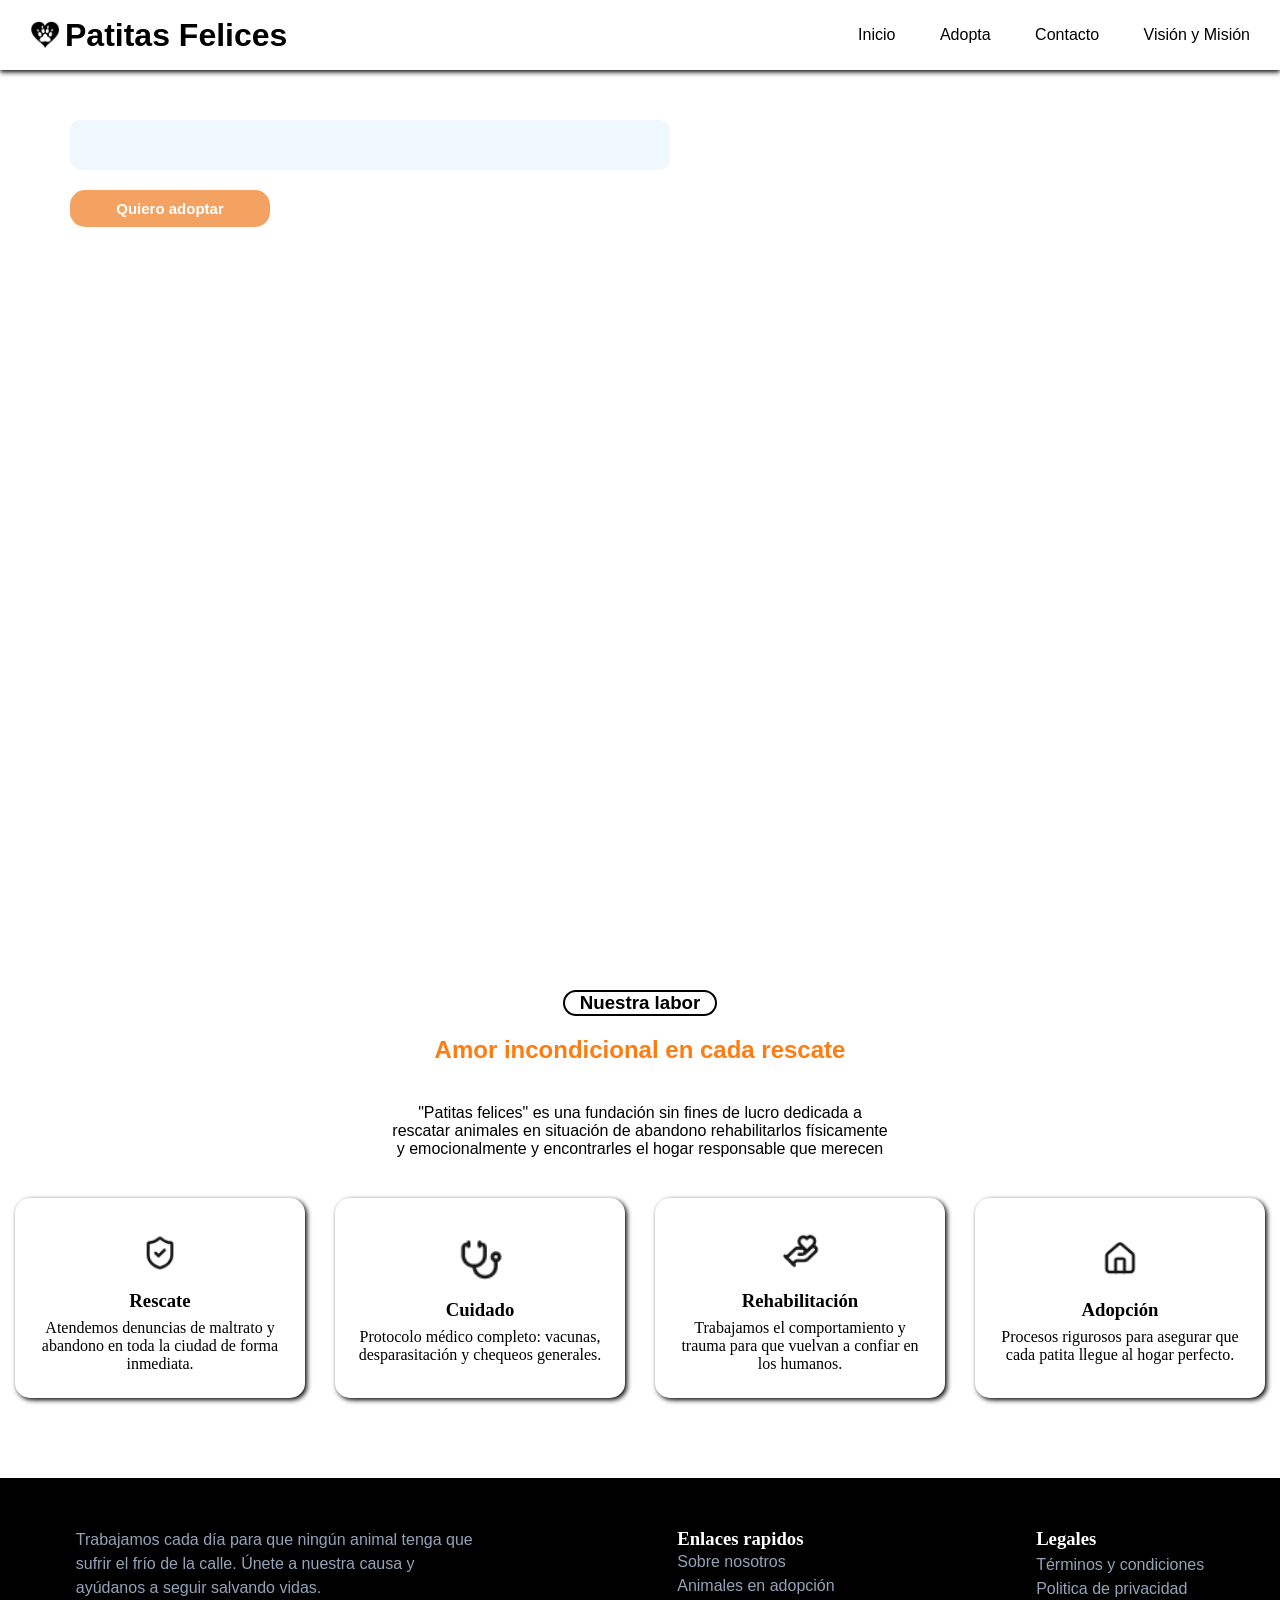
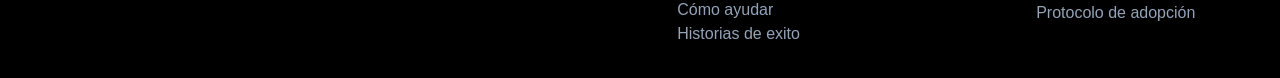
==== index.html @ b605c364 "mision y vision" ====
<!DOCTYPE html>
<html lang="es">

<head>
    <meta charset="UTF-8">
    <meta name="viewport" content="width=, initial-scale=1.0">
    <title>Patitas felices</title>
    <link rel="stylesheet" href="styles.css">
</head>

<body>
    <header class="header">
        <div class="titulo">
            <img class="logo" src="images/logo.png" alt="Logo de la fundación">
            <h1>Patitas Felices</h1>
        </div>
        <nav class="navegador">
            <a href="/index.html">Inicio</a>
            <a href="#adopta">Adopta</a>
            <a href="#contacto">Contacto</a>
            <a href="/misionYvision.html">Visión y Misión</a>
        </nav>

    </header>
    <div class="fondo-header"></div>
    <main>
        <div class="carousel">
            <span>Adopta una mascota</span>
            <span>Ellos también merecen un hogar</span>
            <span>Ayúdanos a salvar vidas</span>
        </div>
        <button>Quiero adoptar</button>
    </main>
    <section class="seccion1">
        <h3 class="h3">Nuestra labor</h3>
        <h1 class="h1-2">Amor incondicional en cada rescate</h1>
        <p class="parrafo">"Patitas felices" es una fundación sin fines de lucro dedicada a rescatar animales en
            situación de abandono rehabilitarlos físicamente y emocionalmente y encontrarles el hogar responsable que
            merecen</p>
        <div class="cont-tarjetas">
            <div class="tarjeta">
                <img src="/images/scudo.png" alt="scudo">
                <h3>Rescate</h3>
                <p>Atendemos denuncias de maltrato y abandono en toda la ciudad de forma inmediata.</p>
            </div>

            <div class="tarjeta">
                <img src="/images/stethoscope.png" alt="scudo">
                <h3>Cuidado</h3>
                <p>Protocolo médico completo: vacunas, desparasitación y chequeos generales.</p>
            </div>

            <div class="tarjeta">
                <img src="/images/hand-heart.png" alt="scudo">
                <h3>Rehabilitación</h3>
                <p>Trabajamos el comportamiento y trauma para que vuelvan a confiar en los humanos.</p>
            </div>

            <div class="tarjeta">
                <img src="/images/house.png" alt="scudo">
                <h3>Adopción</h3>
                <p>Procesos rigurosos para asegurar que cada patita llegue al hogar perfecto.</p>
            </div>
        </div>
    </section>
    </section>
    <footer>
        <div class="cont-footer">
            <div class="cont-1">
                <p>Trabajamos cada día para que ningún animal tenga que sufrir el frío de la calle. Únete a nuestra
                    causa y ayúdanos a seguir salvando vidas.</p>
            </div>
            <div class="cont-2">
                <h3>Enlaces rapidos</h3>
                <div class="enlaces-rapidos">
                    <p>Sobre nosotros</p>
                    <p>Animales en adopción</p>
                    <p>Cómo ayudar</p>
                    <p>Historias de exito</p>
                </div>
            </div>
            <div class="cont-3">
                <h3>Legales</h3>
                <p>Términos y condiciones</p>
                <p>Politica de privacidad</p>
                <p>Protocolo de adopción</p>
            </div>
        </div>
       
    </footer>
</body>

</html>
---- styles.css ----
*{
    margin: 0;
    padding: 0;
}
header {
    background-color: rgb(255, 255, 255); 
    position: fixed;
    top: 0;
    left: 0;
    width: 100%;
    height: 70px;
    box-shadow: 0 2px 5px black;
    display: flex;
    align-items: center;
    justify-content: space-between;
    font-family: Verdana, Geneva, Tahoma, sans-serif;
    z-index: 1000;
    
}
.logo{
    width: 30px;
    height: 30px;
}
.titulo{
    display: flex;
    align-items: center;
    justify-content: center;
    gap: 5px;
    padding-left: 30px;
}
.navegador a{
    text-decoration: none;
    color: black;
    margin-left: 40px;

}

.fondo-header{
    width: 100%;
    height: 70px;
    background-color: white;
}
main{
    
    animation: carrusel 10s linear infinite;
    animation-direction: alternate;
    background-repeat: no-repeat;
    background-position: center;
    background-size: cover;
    width: 100%;
    height: 900px;
    display: flex;
    flex-direction: column;
}
.navegador{
    padding-right: 30px;
}
.slogan{
    color: #F4A261;
    font-family: Verdana, Geneva, Tahoma, sans-serif;
}

@keyframes carrusel{
    0%{
        background-image: url("/images/imagen1.jpg");
    }
    50%{
        background-image: url("/images/imagen2.jpg");
    }
    100%{
        background-image: url("/images/imagen3.jpg");
    }
}
.slogan{
    border: 3px solid rgb(255, 255, 255);
    width: 570px;
    border-radius: 20px;
    background-color: aliceblue;
    margin-top: 30px;
  
}
p{
    color: white;
}



.carousel {
    position: relative;
    width: 600px;
    height: 50px;
    overflow: hidden;
    margin-top: 50px;
    margin-left: 70px;
    border-radius: 10px;
    background-color: aliceblue;

  }
  
  .carousel span {
    position: absolute;
    width: 700px;
    opacity: 0;
    animation: changeText 9s infinite;
    font-size: 40px;
    font-weight: bold;
    margin-left: 20px;
  }
  
  .carousel span:nth-child(1) {
    animation-delay: 0s;
  }
  
  .carousel span:nth-child(2) {
    animation-delay: 3s;
  }
  
  .carousel span:nth-child(3) {
    animation-delay: 6s;
  }
  
  @keyframes changeText {
    0% {
      opacity: 0;
      transform: translateX(20px);
    }
  
    10% {
      opacity: 1;
      transform: translateX(0);
    }
  
    30% {
      opacity: 1;
    }
  
    40% {
      opacity: 0;
      transform: translateX(-20px);
    }
  
    100% {
      opacity: 0;
    }
  }
  button{
    width: 200px;
    font-size: 15px;
    border-radius: 15px;
    border: none;
    background-color: #f4a261;
    color: white;
    font-weight: 700;
    padding: 10px 20px;
    margin-left: 70px;  
    margin-top: 20px;
  }
  button:hover{
    box-shadow: 5px 5px 10px black;
    transform: scale(0.9);
    background-color: #f59547;
  }

  .h3{
    margin: 0 auto;
  }
  .seccion1{
    padding-bottom: 80px;
  }
  .tarjeta p{
    color: black;
  }
  .tarjeta{
    width: 250px;
    height: 200px;
    padding: 0 20px;
    box-shadow: 2px 2px 5px black;
    border-radius: 15px;
    text-align: center;
    display: flex;
    flex-direction: column;
    justify-content: center;
    gap: 7px;
  }
  .tarjeta img{
    width: 60px;
    margin: 0 auto;
  }
.cont-tarjetas{
  width: 100%;
  display: flex;
  justify-content: space-around;
  flex-wrap: wrap;
  row-gap: 30px;
}
  .h3{
    margin-top: 30px;
    font-family: Verdana, Geneva, Tahoma, sans-serif;
    margin: 0 auto;
    width: 150px;
    border: 2px solid black;
    border-radius: 20px;
    margin-top: 20px;
    text-align: center;
  }
  .h1-2{
    font-family: Verdana, Geneva, Tahoma, sans-serif;
    text-align: center;
    color: #ff7c11;
    margin-top: 20px;
  }
  .parrafo{
    color: black;
    font-family: Verdana, Geneva, Tahoma, sans-serif;
    background-color: #ffffff;
    text-align: center;
    padding: 40px 20px;
    width: 500px;
    margin: 0 auto;
  }
  footer{
    width: 100%;
    height: 200px;
    background-color: black;
    color: white;
    font-family: Verdana, Geneva, Tahoma, sans-serif;
   
  }
  .cont-footer{
    display: flex;
    flex-direction: row;
    align-items: baseline;
    justify-content: space-around;
    
  }
  .cont-1{
    width: 400px;
    height: 30px;
    margin-right: 50px;
    margin-bottom: 90px;
    line-height: 1.5;
    margin-top: 50px;
    
  }
  .cont-1 p{
    color: #94a3b8;
  }
  .cont-2{
    padding-right: 50px;
  }
  .cont-3{
    line-height: 1.5;
  }
  .cont-2 h3{
    color: white;
    font-family: Georgia, 'Times New Roman', Times, serif
  }
  .cont-3 h3{
    color: white;
    font-family: Georgia, 'Times New Roman', Times, serif
  }
  .cont-2 p{
    line-height: 1.5;
    color: #94a3b8;
  } 
  .cont-3 p{
    line-height: 1.5;
    color: #94a3b8;
  } 
  .linea-final p{
    margin-top: 40px;
    margin-right: 50px;
  }


  .vision-mision{
    background-image: url(images/fondo-patas.png);
    display: flex;
    justify-content: space-around;
    flex-wrap: wrap;
    row-gap: 30px;
  }
  .imagen-principal{
    width: 100%;
  }
  .vision p{
    color: black;
    width: 300px;
    margin: 0 auto;
    margin-top: 10px;
  }
  .vision h3{
    margin-top: 10px;
  }
  .vision{
    width: 400px;
    height: 300px;
    padding: 0 20px;
    border: 2px solid rgb(248, 203, 119);
    background-color: #fdf5d8;
    border-radius: 15px;
    text-align: center;
    display: flex;
    flex-direction: column;
    justify-content: center;
    gap: 7px;
    margin-top: 30px;
    margin-bottom: 30px;
    font-size: 20px;
  }
  .vision:hover{
    box-shadow: 2px 2px 5px rgb(238, 141, 14);
  }
  .corazon{
    width: 50px;
    margin: 0 auto;
  }
  
  .mision p{
    color: black;
    width: 300px;
    margin: 0 auto;
    margin-top: 10px;
  }
  .mision h3{
    margin-top: 10px;
  }
  .lupa{
    width: 50px;
    margin: 0 auto;
  }
  .mision{
    width: 400px;
    height: 300px;
    padding: 0 20px;
    border: 2px solid rgb(248, 203, 119);
    background-color: #fdf5d8;
    border-radius: 15px;
    text-align: center;
    display: flex;
    flex-direction: column;
    justify-content: center;
    gap: 7px;
    margin-top: 30px;
    margin-bottom: 30px;
    font-size: 20px;
  }
  .mision:hover{
    box-shadow: 2px 2px 5px rgb(238, 141, 14);
  }
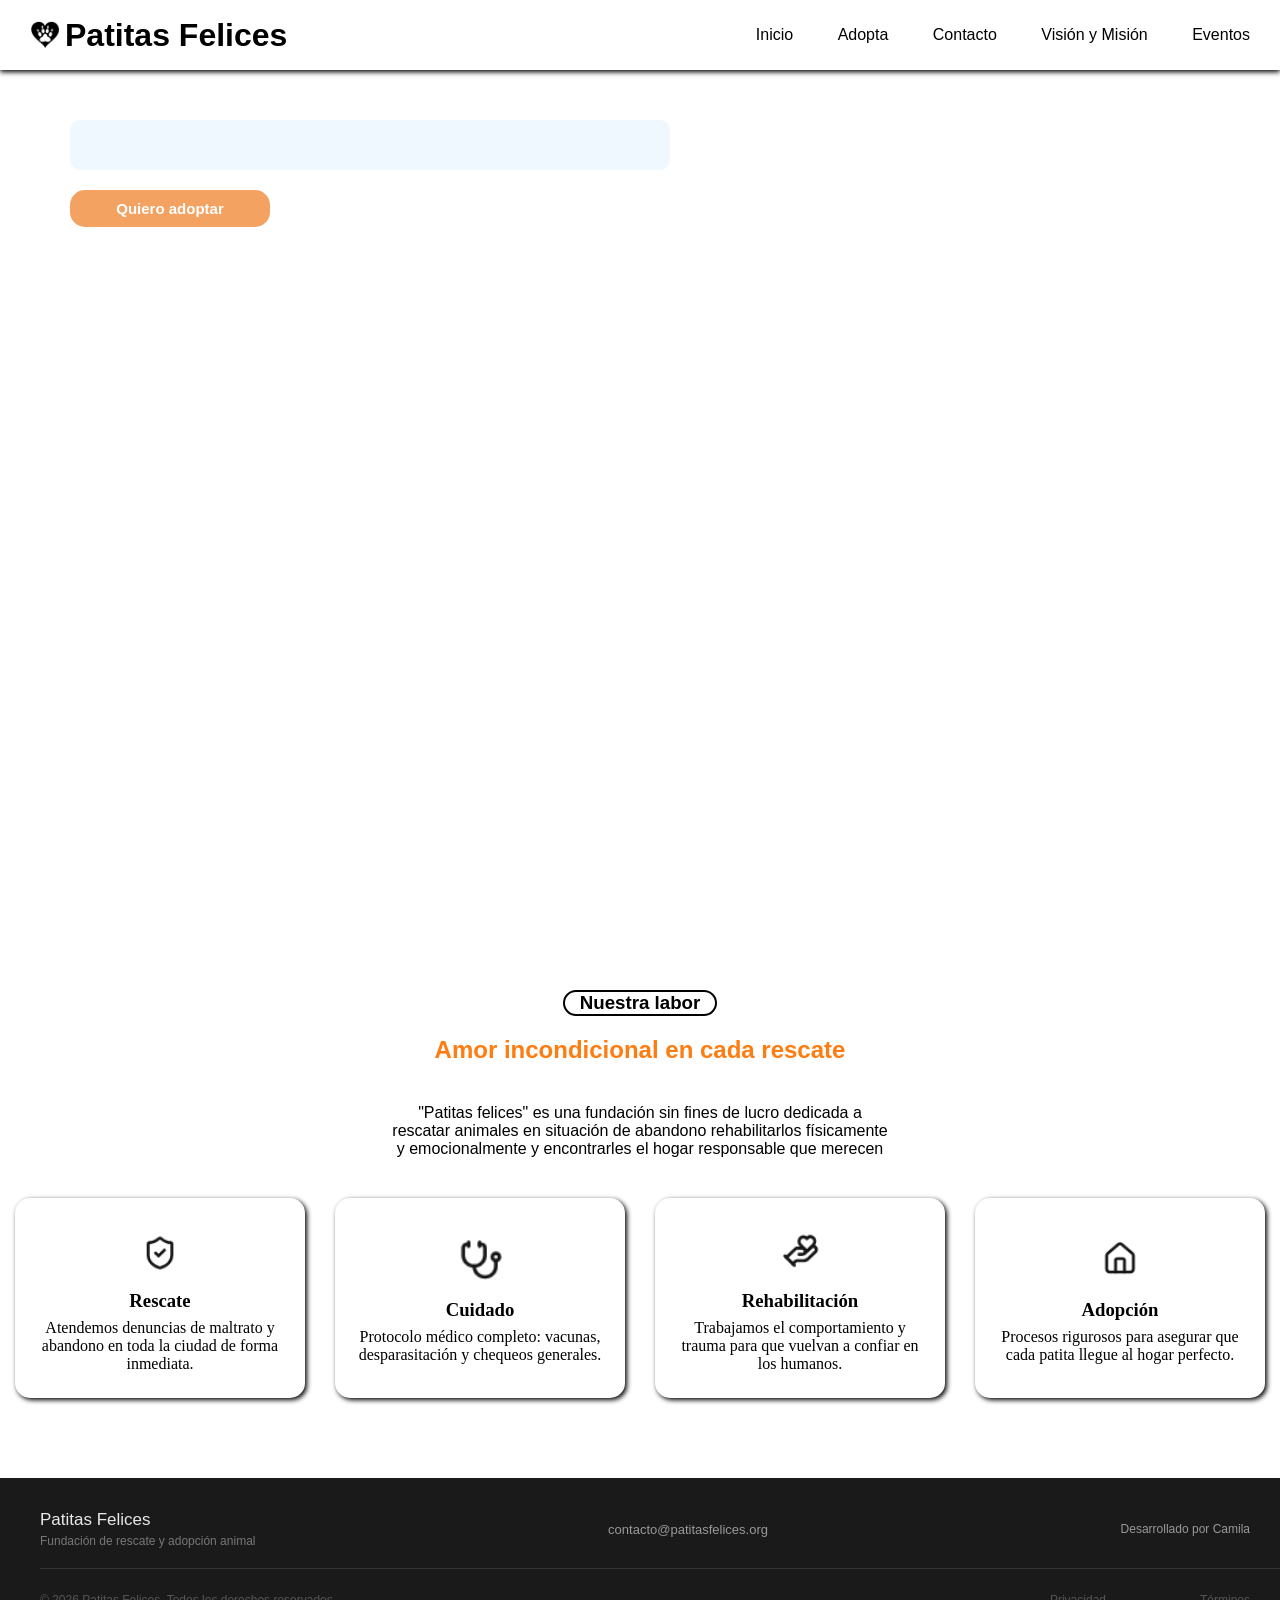
==== commit edf6265e: "carrusel2" ====
--- a/index.html
+++ b/index.html
@@ -19,6 +19,7 @@
             <a href="#adopta">Adopta</a>
             <a href="#contacto">Contacto</a>
             <a href="/misionYvision.html">Visión y Misión</a>
+            <a href="/carrusel-eventos.html">Eventos</a>
         </nav>
 
     </header>
@@ -63,31 +64,30 @@
             </div>
         </div>
     </section>
-    </section>
-    <footer>
-        <div class="cont-footer">
-            <div class="cont-1">
-                <p>Trabajamos cada día para que ningún animal tenga que sufrir el frío de la calle. Únete a nuestra
-                    causa y ayúdanos a seguir salvando vidas.</p>
-            </div>
-            <div class="cont-2">
-                <h3>Enlaces rapidos</h3>
-                <div class="enlaces-rapidos">
-                    <p>Sobre nosotros</p>
-                    <p>Animales en adopción</p>
-                    <p>Cómo ayudar</p>
-                    <p>Historias de exito</p>
-                </div>
-            </div>
-            <div class="cont-3">
-                <h3>Legales</h3>
-                <p>Términos y condiciones</p>
-                <p>Politica de privacidad</p>
-                <p>Protocolo de adopción</p>
-            </div>
-        </div>
-       
-    </footer>
+
+  <footer class="footer">
+  <div class="footer-general">
+    <div class="footer-nombre">
+      <span class="nombre">Patitas Felices</span>
+      <span class="eslogan">Fundación de rescate y adopción animal</span>
+    </div>
+
+    <a href="contacto@patitasfelices.org" class="pie-correo">
+      contacto@patitasfelices.org
+    </a>
+
+    <p class="desarrollado-por">Desarrollado por Camila</p>
+  </div>
+
+  <div class="copyrigh">
+    <hr>
+    <span class="derechos">© 2026 Patitas Felices. Todos los derechos reservados.</span>
+    <div class="enlaces">
+      <a href="#">Privacidad</a>
+      <a href="#">Términos</a>
+    </div>
+  </div>
+</footer>
 </body>
 
 </html>
--- a/styles.css
+++ b/styles.css
@@ -272,6 +272,95 @@
     margin-right: 50px;
   }
 
+  .footer {
+  background-color: #1a1a1a;
+  padding: 32px 40px 20px 40px;
+  font-family: sans-serif;
+  height: 100px;
+}
+
+.footer-general {
+  display: flex;
+  justify-content: space-between;
+  align-items: center;
+  flex-wrap: wrap;
+  gap: 16px;
+  padding-bottom: 20px;
+}
+
+.footer-nombre {
+  display: flex;
+  flex-direction: column;
+  gap: 4px;
+}
+
+.nombre {
+  font-size: 17px;
+  font-weight: 500;
+  color: #e8e8e8;
+}
+
+.eslogan {
+  font-size: 12px;
+  color: #777777;
+}
+
+.pie-correo {
+  font-size: 13px;
+  color: #999999;
+  text-decoration: none;
+  transition: color 0.2s;
+}
+
+.pie-correo:hover {
+  color: #e8e8e8;
+}
+.desarrollado-por{
+  font-size: 12px;
+  color: #999999;
+  padding-right: 70px;
+}
+hr {
+  border: none;
+  border-top: 1px solid #333333;
+  margin: 0 0 16px 0;
+  width: 100%;
+}
+
+.copyrigh{
+  display: flex;
+  justify-content: space-between;
+  align-items: center;
+  flex-wrap: wrap;
+  gap: 8px;
+  padding-bottom: 16px;
+
+}
+
+
+.derechos {
+  font-size: 12px;
+  color: #555555;
+}
+
+.enlaces {
+  display: flex;
+  gap: 24px;
+  text-decoration: none;
+
+}
+
+.enlaces a {
+  font-size: 12px;
+  color: #555555;
+  text-decoration: none;
+  transition: color 0.2s;
+  padding-right: 70px;
+}
+
+.enlaces a:hover {
+  color: #aaaaaa;
+}
 
   .vision-mision{
     background-image: url(images/fondo-patas.png);
@@ -347,4 +436,10 @@
   }
   .mision:hover{
     box-shadow: 2px 2px 5px rgb(238, 141, 14);
+  }
+
+
+  .titulo-carrusel{
+    font-family: Verdana, Geneva, Tahoma, sans-serif;
+    margin: 0 auto;
   }
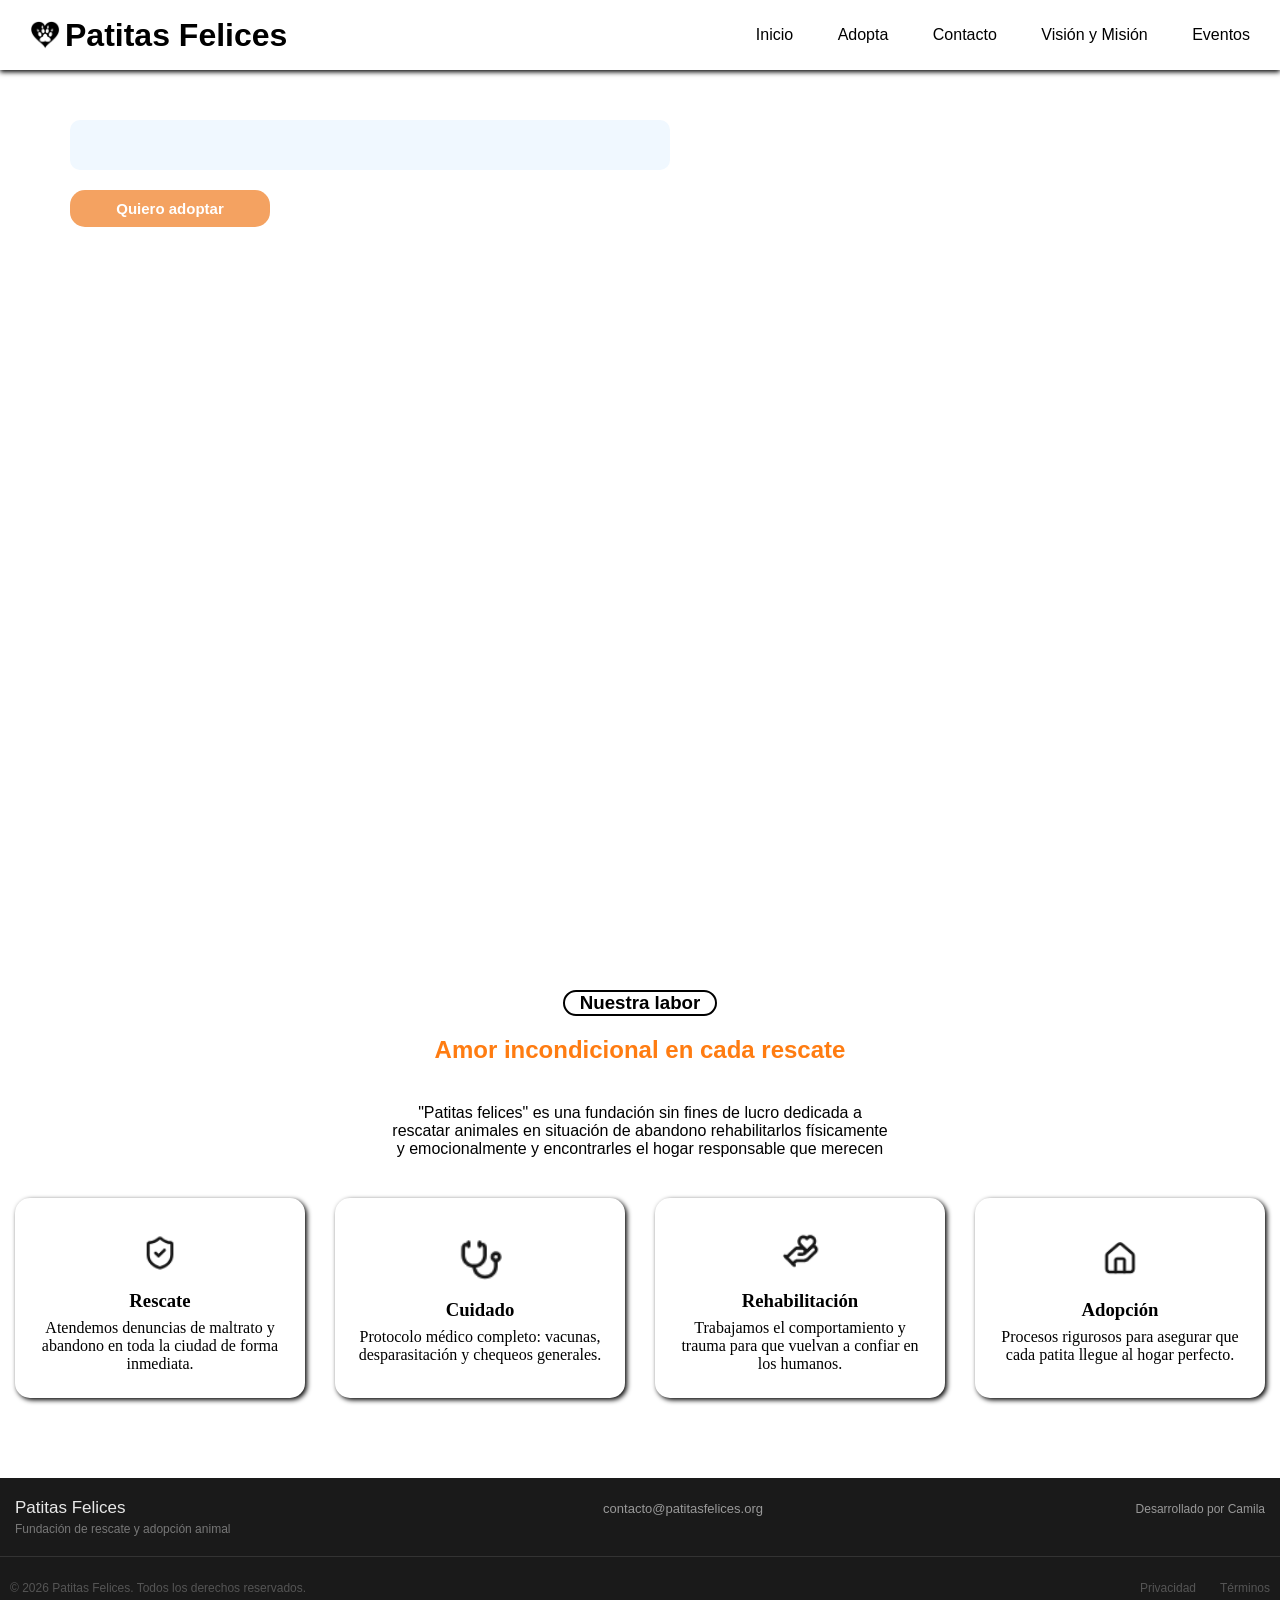
==== commit 5d4c3abd: "." ====
--- a/index.html
+++ b/index.html
@@ -1,93 +1,106 @@
 <!DOCTYPE html>
 <html lang="es">
+  <head>
+    <meta charset="UTF-8" />
+    <meta name="viewport" content="width=, initial-scale=1.0" />
+    <title>Patitas felices</title>
+    <link rel="stylesheet" href="styles.css" />
+  </head>
 
-<head>
-    <meta charset="UTF-8">
-    <meta name="viewport" content="width=, initial-scale=1.0">
-    <title>Patitas felices</title>
-    <link rel="stylesheet" href="styles.css">
-</head>
-
-<body>
+  <body>
     <header class="header">
-        <div class="titulo">
-            <img class="logo" src="images/logo.png" alt="Logo de la fundación">
-            <h1>Patitas Felices</h1>
-        </div>
-        <nav class="navegador">
-            <a href="/index.html">Inicio</a>
-            <a href="#adopta">Adopta</a>
-            <a href="#contacto">Contacto</a>
-            <a href="/misionYvision.html">Visión y Misión</a>
-            <a href="/carrusel-eventos.html">Eventos</a>
-        </nav>
-
+      <div class="titulo">
+        <img class="logo" src="images/logo.png" alt="Logo de la fundación" />
+        <h1>Patitas Felices</h1>
+      </div>
+      <nav class="navegador">
+        <a href="/index.html">Inicio</a>
+        <a href="#adopta">Adopta</a>
+        <a href="#contacto">Contacto</a>
+        <a href="/misionYvision.html">Visión y Misión</a>
+        <a href="/carrusel-eventos.html">Eventos</a>
+      </nav>
     </header>
     <div class="fondo-header"></div>
     <main>
-        <div class="carousel">
-            <span>Adopta una mascota</span>
-            <span>Ellos también merecen un hogar</span>
-            <span>Ayúdanos a salvar vidas</span>
-        </div>
-        <button>Quiero adoptar</button>
+      <div class="carousel">
+        <span>Adopta una mascota</span>
+        <span>Ellos también merecen un hogar</span>
+        <span>Ayúdanos a salvar vidas</span>
+      </div>
+      <button>Quiero adoptar</button>
     </main>
     <section class="seccion1">
-        <h3 class="h3">Nuestra labor</h3>
-        <h1 class="h1-2">Amor incondicional en cada rescate</h1>
-        <p class="parrafo">"Patitas felices" es una fundación sin fines de lucro dedicada a rescatar animales en
-            situación de abandono rehabilitarlos físicamente y emocionalmente y encontrarles el hogar responsable que
-            merecen</p>
-        <div class="cont-tarjetas">
-            <div class="tarjeta">
-                <img src="/images/scudo.png" alt="scudo">
-                <h3>Rescate</h3>
-                <p>Atendemos denuncias de maltrato y abandono en toda la ciudad de forma inmediata.</p>
-            </div>
+      <h3 class="h3">Nuestra labor</h3>
+      <h1 class="h1-2">Amor incondicional en cada rescate</h1>
+      <p class="parrafo">
+        "Patitas felices" es una fundación sin fines de lucro dedicada a
+        rescatar animales en situación de abandono rehabilitarlos físicamente y
+        emocionalmente y encontrarles el hogar responsable que merecen
+      </p>
+      <div class="cont-tarjetas">
+        <div class="tarjeta">
+          <img src="/images/scudo.png" alt="scudo" />
+          <h3>Rescate</h3>
+          <p>
+            Atendemos denuncias de maltrato y abandono en toda la ciudad de
+            forma inmediata.
+          </p>
+        </div>
 
-            <div class="tarjeta">
-                <img src="/images/stethoscope.png" alt="scudo">
-                <h3>Cuidado</h3>
-                <p>Protocolo médico completo: vacunas, desparasitación y chequeos generales.</p>
-            </div>
+        <div class="tarjeta">
+          <img src="/images/stethoscope.png" alt="scudo" />
+          <h3>Cuidado</h3>
+          <p>
+            Protocolo médico completo: vacunas, desparasitación y chequeos
+            generales.
+          </p>
+        </div>
 
-            <div class="tarjeta">
-                <img src="/images/hand-heart.png" alt="scudo">
-                <h3>Rehabilitación</h3>
-                <p>Trabajamos el comportamiento y trauma para que vuelvan a confiar en los humanos.</p>
-            </div>
+        <div class="tarjeta">
+          <img src="/images/hand-heart.png" alt="scudo" />
+          <h3>Rehabilitación</h3>
+          <p>
+            Trabajamos el comportamiento y trauma para que vuelvan a confiar en
+            los humanos.
+          </p>
+        </div>
 
-            <div class="tarjeta">
-                <img src="/images/house.png" alt="scudo">
-                <h3>Adopción</h3>
-                <p>Procesos rigurosos para asegurar que cada patita llegue al hogar perfecto.</p>
-            </div>
+        <div class="tarjeta">
+          <img src="/images/house.png" alt="scudo" />
+          <h3>Adopción</h3>
+          <p>
+            Procesos rigurosos para asegurar que cada patita llegue al hogar
+            perfecto.
+          </p>
         </div>
+      </div>
     </section>
 
-  <footer class="footer">
-  <div class="footer-general">
-    <div class="footer-nombre">
-      <span class="nombre">Patitas Felices</span>
-      <span class="eslogan">Fundación de rescate y adopción animal</span>
-    </div>
+    <footer class="footer">
+      <div class="footer-general">
+        <div class="footer-nombre">
+          <span class="nombre">Patitas Felices</span>
+          <span class="eslogan">Fundación de rescate y adopción animal</span>
+        </div>
 
-    <a href="contacto@patitasfelices.org" class="pie-correo">
-      contacto@patitasfelices.org
-    </a>
+        <a href="contacto@patitasfelices.org" class="pie-correo">
+          contacto@patitasfelices.org
+        </a>
 
-    <p class="desarrollado-por">Desarrollado por Camila</p>
-  </div>
+        <p class="desarrollado-por">Desarrollado por Camila</p>
+      </div>
 
-  <div class="copyrigh">
-    <hr>
-    <span class="derechos">© 2026 Patitas Felices. Todos los derechos reservados.</span>
-    <div class="enlaces">
-      <a href="#">Privacidad</a>
-      <a href="#">Términos</a>
-    </div>
-  </div>
-</footer>
-</body>
-
-</html>+      <div class="copyrigh">
+        <hr />
+        <span class="derechos"
+          >© 2026 Patitas Felices. Todos los derechos reservados.</span
+        >
+        <div class="enlaces">
+          <a href="#">Privacidad</a>
+          <a href="#">Términos</a>
+        </div>
+      </div>
+    </footer>
+  </body>
+</html>
--- a/styles.css
+++ b/styles.css
@@ -273,25 +273,28 @@
   }
 
   .footer {
+    width: 100%;
   background-color: #1a1a1a;
-  padding: 32px 40px 20px 40px;
   font-family: sans-serif;
-  height: 100px;
+  height: 130px;
+
 }
 
 .footer-general {
   display: flex;
   justify-content: space-between;
-  align-items: center;
+  align-items: baseline;
   flex-wrap: wrap;
   gap: 16px;
-  padding-bottom: 20px;
 }
 
 .footer-nombre {
+  margin-top: 20px;
   display: flex;
   flex-direction: column;
   gap: 4px;
+  margin-bottom: 20px;
+  margin-left: 15px;
 }
 
 .nombre {
@@ -318,7 +321,7 @@
 .desarrollado-por{
   font-size: 12px;
   color: #999999;
-  padding-right: 70px;
+  margin-right: 15px;
 }
 hr {
   border: none;
@@ -333,7 +336,7 @@
   align-items: center;
   flex-wrap: wrap;
   gap: 8px;
-  padding-bottom: 16px;
+  
 
 }
 
@@ -341,12 +344,14 @@
 .derechos {
   font-size: 12px;
   color: #555555;
+  margin-left: 10px;
 }
 
 .enlaces {
   display: flex;
   gap: 24px;
   text-decoration: none;
+  margin-right: 10px;
 
 }
 
@@ -355,7 +360,6 @@
   color: #555555;
   text-decoration: none;
   transition: color 0.2s;
-  padding-right: 70px;
 }
 
 .enlaces a:hover {
@@ -369,9 +373,15 @@
     flex-wrap: wrap;
     row-gap: 30px;
   }
+  .cont-imagen-principal{
+   width: 100%;
+   height: 878px;
+  }
   .imagen-principal{
     width: 100%;
-  }
+    height: 100%;
+  }
+
   .vision p{
     color: black;
     width: 300px;
@@ -439,7 +449,12 @@
   }
 
 
-  .titulo-carrusel{
-    font-family: Verdana, Geneva, Tahoma, sans-serif;
-    margin: 0 auto;
+  .titulo-mosaico{
+    font-family: Verdana, Geneva, Tahoma, sans-serif;
+    text-align: center;
+  }
+  .subtitulo-mosaico{
+    margin-top: 10px;
+    font-family: Verdana, Geneva, Tahoma, sans-serif;
+    text-align: center;
   }
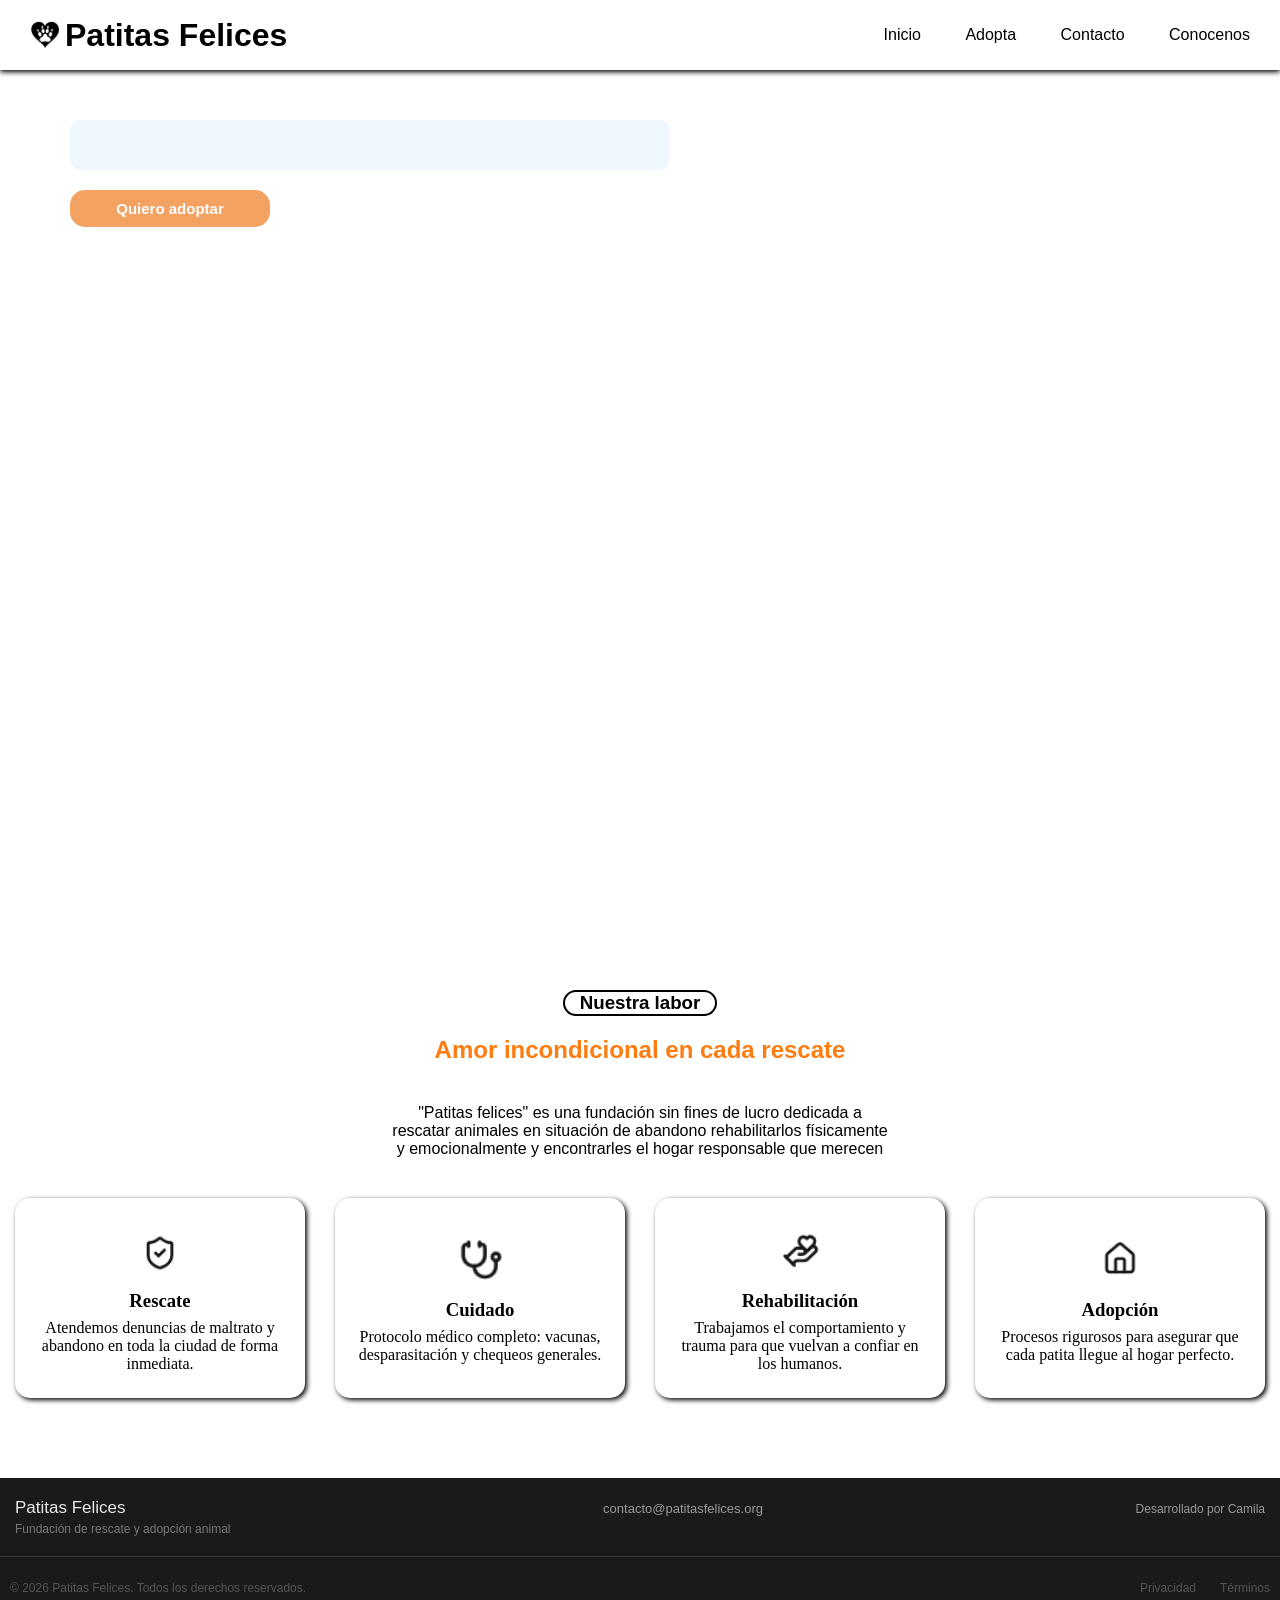
==== commit d845676e: "." ====
--- a/index.html
+++ b/index.html
@@ -17,8 +17,7 @@
         <a href="/index.html">Inicio</a>
         <a href="#adopta">Adopta</a>
         <a href="#contacto">Contacto</a>
-        <a href="/misionYvision.html">Visión y Misión</a>
-        <a href="/carrusel-eventos.html">Eventos</a>
+        <a href="/conocenos.html">Conocenos</a>
       </nav>
     </header>
     <div class="fondo-header"></div>
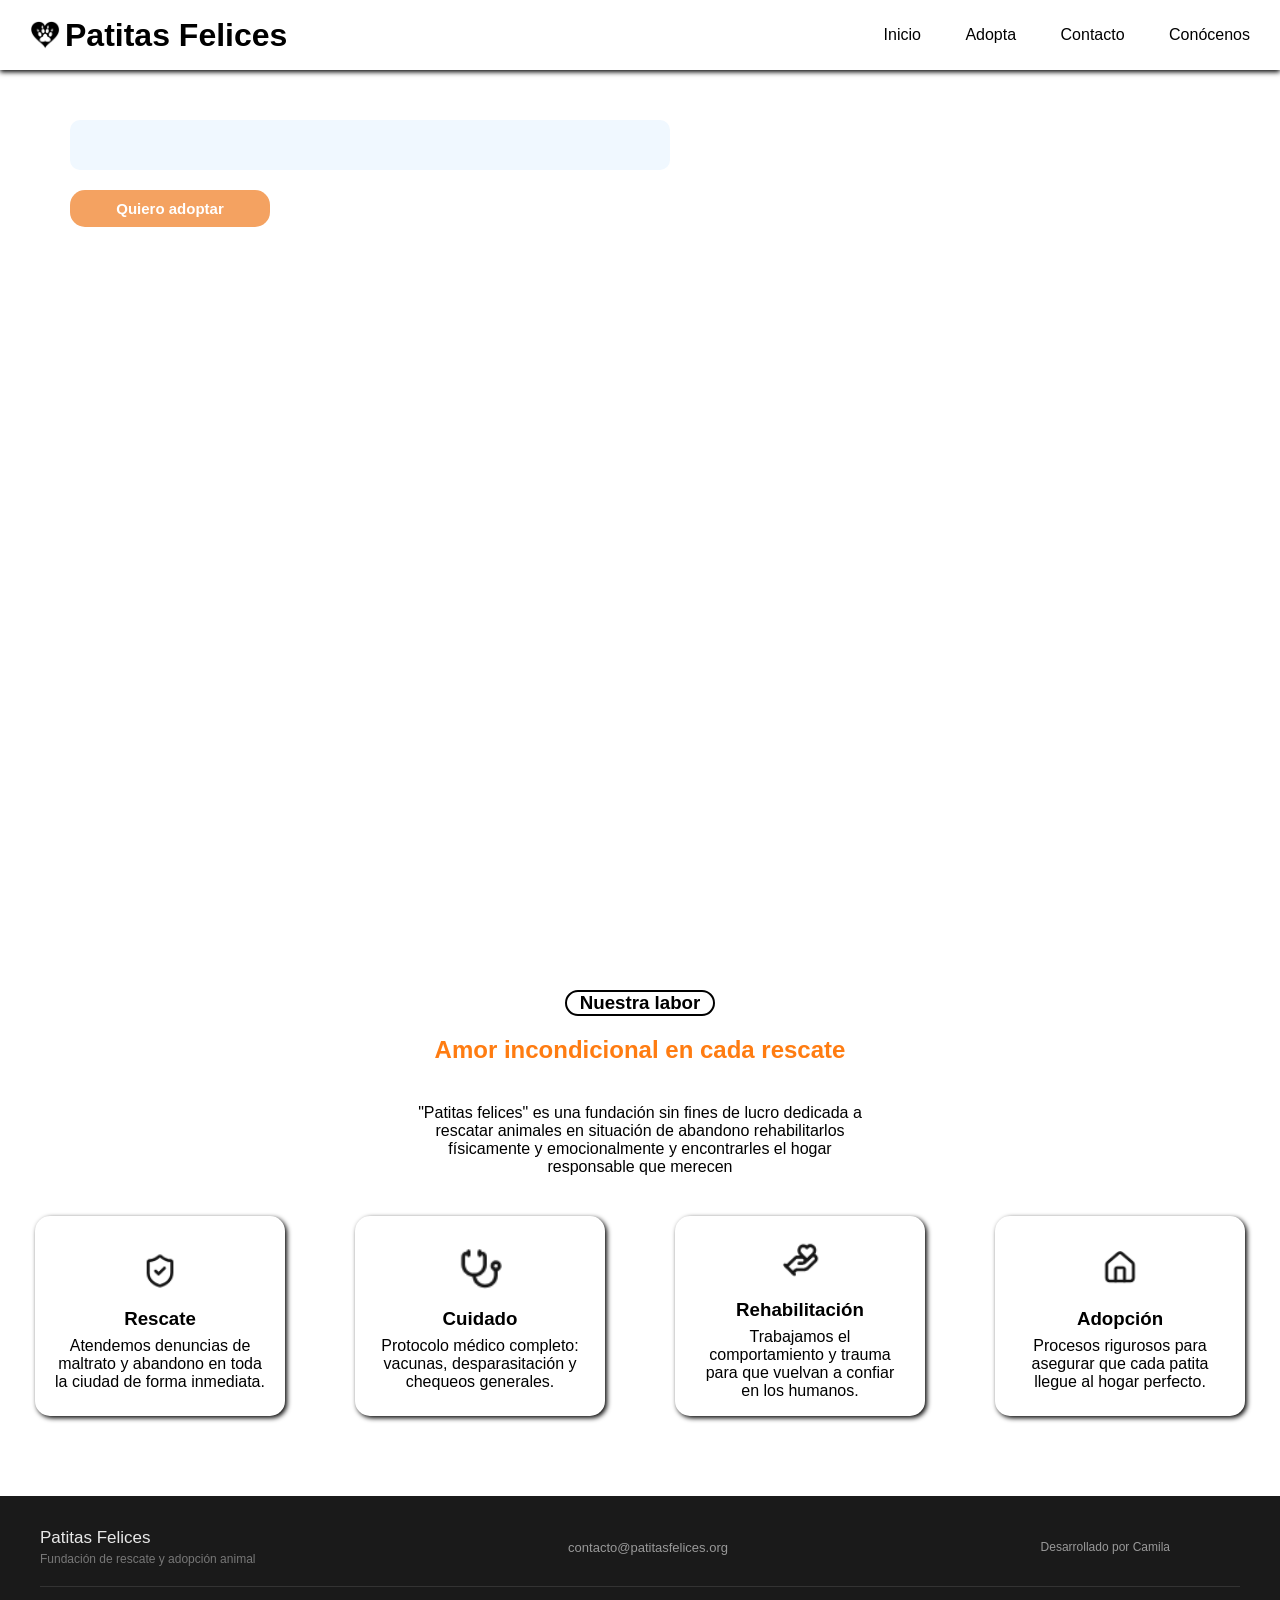
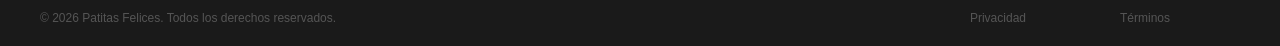
==== commit 1a28df77: "." ====
--- a/index.html
+++ b/index.html
@@ -15,9 +15,9 @@
       </div>
       <nav class="navegador">
         <a href="/index.html">Inicio</a>
-        <a href="#adopta">Adopta</a>
-        <a href="#contacto">Contacto</a>
-        <a href="/conocenos.html">Conocenos</a>
+        <a href="/adopta.html">Adopta</a>
+        <a href="/contacto.html">Contacto</a>
+        <a href="/conocenos.html">Conócenos</a>
       </nav>
     </header>
     <div class="fondo-header"></div>
--- a/styles.css
+++ b/styles.css
@@ -1,7 +1,14 @@
-*{
+
+* {
+    box-sizing: border-box;
     margin: 0;
     padding: 0;
 }
+
+body {
+    font-family: Verdana, Geneva, Tahoma, sans-serif;
+}
+
 header {
     background-color: rgb(255, 255, 255); 
     position: fixed;
@@ -13,37 +20,40 @@
     display: flex;
     align-items: center;
     justify-content: space-between;
-    font-family: Verdana, Geneva, Tahoma, sans-serif;
     z-index: 1000;
-    
-}
-.logo{
-    width: 30px;
-    height: 30px;
-}
-.titulo{
+}
+
+.fondo-header {
+    width: 100%;
+    height: 70px;
+    background-color: white;
+}
+
+.titulo {
     display: flex;
     align-items: center;
     justify-content: center;
     gap: 5px;
     padding-left: 30px;
 }
-.navegador a{
+
+.logo {
+    width: 30px;
+    height: 30px;
+}
+
+.navegador {
+    padding-right: 30px;
+}
+
+.navegador a {
     text-decoration: none;
     color: black;
     margin-left: 40px;
-
-}
-
-.fondo-header{
-    width: 100%;
-    height: 70px;
-    background-color: white;
-}
-main{
-    
-    animation: carrusel 10s linear infinite;
-    animation-direction: alternate;
+}
+
+main {
+    animation: carrusel 10s linear infinite alternate;
     background-repeat: no-repeat;
     background-position: center;
     background-size: cover;
@@ -52,38 +62,25 @@
     display: flex;
     flex-direction: column;
 }
-.navegador{
-    padding-right: 30px;
-}
-.slogan{
+
+@keyframes carrusel {
+    0% { background-image: url("/images/imagen1.jpg"); }
+    50% { background-image: url("/images/imagen2.jpg"); }
+    100% { background-image: url("/images/imagen3.jpg"); }
+}
+
+.slogan {
     color: #F4A261;
-    font-family: Verdana, Geneva, Tahoma, sans-serif;
-}
-
-@keyframes carrusel{
-    0%{
-        background-image: url("/images/imagen1.jpg");
-    }
-    50%{
-        background-image: url("/images/imagen2.jpg");
-    }
-    100%{
-        background-image: url("/images/imagen3.jpg");
-    }
-}
-.slogan{
     border: 3px solid rgb(255, 255, 255);
     width: 570px;
     border-radius: 20px;
     background-color: aliceblue;
     margin-top: 30px;
-  
-}
-p{
+}
+
+p {
     color: white;
 }
-
-
 
 .carousel {
     position: relative;
@@ -94,10 +91,9 @@
     margin-left: 70px;
     border-radius: 10px;
     background-color: aliceblue;
-
-  }
+}
   
-  .carousel span {
+.carousel span {
     position: absolute;
     width: 700px;
     opacity: 0;
@@ -105,45 +101,21 @@
     font-size: 40px;
     font-weight: bold;
     margin-left: 20px;
-  }
+}
   
-  .carousel span:nth-child(1) {
-    animation-delay: 0s;
-  }
+.carousel span:nth-child(1) { animation-delay: 0s; }
+.carousel span:nth-child(2) { animation-delay: 3s; }
+.carousel span:nth-child(3) { animation-delay: 6s; }
   
-  .carousel span:nth-child(2) {
-    animation-delay: 3s;
-  }
-  
-  .carousel span:nth-child(3) {
-    animation-delay: 6s;
-  }
-  
-  @keyframes changeText {
-    0% {
-      opacity: 0;
-      transform: translateX(20px);
-    }
-  
-    10% {
-      opacity: 1;
-      transform: translateX(0);
-    }
-  
-    30% {
-      opacity: 1;
-    }
-  
-    40% {
-      opacity: 0;
-      transform: translateX(-20px);
-    }
-  
-    100% {
-      opacity: 0;
-    }
-  }
-  button{
+@keyframes changeText {
+    0% { opacity: 0; transform: translateX(20px); }
+    10% { opacity: 1; transform: translateX(0); }
+    30% { opacity: 1; }
+    40% { opacity: 0; transform: translateX(-20px); }
+    100% { opacity: 0; }
+}
+
+button {
     width: 200px;
     font-size: 15px;
     border-radius: 15px;
@@ -154,23 +126,49 @@
     padding: 10px 20px;
     margin-left: 70px;  
     margin-top: 20px;
-  }
-  button:hover{
+}
+
+button:hover {
     box-shadow: 5px 5px 10px black;
     transform: scale(0.9);
     background-color: #f59547;
-  }
-
-  .h3{
+}
+
+.seccion1 {
+    padding-bottom: 80px;
+}
+
+.h3 {
+    margin: 20px auto 0 auto;
+    width: 150px;
+    border: 2px solid black;
+    border-radius: 20px;
+    text-align: center;
+}
+
+.h1-2 {
+    text-align: center;
+    color: #ff7c11;
+    margin-top: 20px;
+}
+
+.parrafo {
+    color: black;
+    background-color: #ffffff;
+    text-align: center;
+    padding: 40px 20px;
+    width: 500px;
     margin: 0 auto;
-  }
-  .seccion1{
-    padding-bottom: 80px;
-  }
-  .tarjeta p{
-    color: black;
-  }
-  .tarjeta{
+}
+.cont-tarjetas {
+    width: 100%;
+    display: flex;
+    justify-content: space-around;
+    flex-wrap: wrap;
+    row-gap: 30px;
+}
+
+.tarjeta {
     width: 250px;
     height: 200px;
     padding: 0 20px;
@@ -181,217 +179,26 @@
     flex-direction: column;
     justify-content: center;
     gap: 7px;
-  }
-  .tarjeta img{
+}
+
+.tarjeta p {
+    color: black;
+}
+
+.tarjeta img {
     width: 60px;
     margin: 0 auto;
-  }
-.cont-tarjetas{
-  width: 100%;
-  display: flex;
-  justify-content: space-around;
-  flex-wrap: wrap;
-  row-gap: 30px;
-}
-  .h3{
-    margin-top: 30px;
-    font-family: Verdana, Geneva, Tahoma, sans-serif;
-    margin: 0 auto;
-    width: 150px;
-    border: 2px solid black;
-    border-radius: 20px;
-    margin-top: 20px;
-    text-align: center;
-  }
-  .h1-2{
-    font-family: Verdana, Geneva, Tahoma, sans-serif;
-    text-align: center;
-    color: #ff7c11;
-    margin-top: 20px;
-  }
-  .parrafo{
-    color: black;
-    font-family: Verdana, Geneva, Tahoma, sans-serif;
-    background-color: #ffffff;
-    text-align: center;
-    padding: 40px 20px;
-    width: 500px;
-    margin: 0 auto;
-  }
-  footer{
-    width: 100%;
-    height: 200px;
-    background-color: black;
-    color: white;
-    font-family: Verdana, Geneva, Tahoma, sans-serif;
-   
-  }
-  .cont-footer{
-    display: flex;
-    flex-direction: row;
-    align-items: baseline;
-    justify-content: space-around;
-    
-  }
-  .cont-1{
-    width: 400px;
-    height: 30px;
-    margin-right: 50px;
-    margin-bottom: 90px;
-    line-height: 1.5;
-    margin-top: 50px;
-    
-  }
-  .cont-1 p{
-    color: #94a3b8;
-  }
-  .cont-2{
-    padding-right: 50px;
-  }
-  .cont-3{
-    line-height: 1.5;
-  }
-  .cont-2 h3{
-    color: white;
-    font-family: Georgia, 'Times New Roman', Times, serif
-  }
-  .cont-3 h3{
-    color: white;
-    font-family: Georgia, 'Times New Roman', Times, serif
-  }
-  .cont-2 p{
-    line-height: 1.5;
-    color: #94a3b8;
-  } 
-  .cont-3 p{
-    line-height: 1.5;
-    color: #94a3b8;
-  } 
-  .linea-final p{
-    margin-top: 40px;
-    margin-right: 50px;
-  }
-
-  .footer {
-    width: 100%;
-  background-color: #1a1a1a;
-  font-family: sans-serif;
-  height: 130px;
-
-}
-
-.footer-general {
-  display: flex;
-  justify-content: space-between;
-  align-items: baseline;
-  flex-wrap: wrap;
-  gap: 16px;
-}
-
-.footer-nombre {
-  margin-top: 20px;
-  display: flex;
-  flex-direction: column;
-  gap: 4px;
-  margin-bottom: 20px;
-  margin-left: 15px;
-}
-
-.nombre {
-  font-size: 17px;
-  font-weight: 500;
-  color: #e8e8e8;
-}
-
-.eslogan {
-  font-size: 12px;
-  color: #777777;
-}
-
-.pie-correo {
-  font-size: 13px;
-  color: #999999;
-  text-decoration: none;
-  transition: color 0.2s;
-}
-
-.pie-correo:hover {
-  color: #e8e8e8;
-}
-.desarrollado-por{
-  font-size: 12px;
-  color: #999999;
-  margin-right: 15px;
-}
-hr {
-  border: none;
-  border-top: 1px solid #333333;
-  margin: 0 0 16px 0;
-  width: 100%;
-}
-
-.copyrigh{
-  display: flex;
-  justify-content: space-between;
-  align-items: center;
-  flex-wrap: wrap;
-  gap: 8px;
-  
-
-}
-
-
-.derechos {
-  font-size: 12px;
-  color: #555555;
-  margin-left: 10px;
-}
-
-.enlaces {
-  display: flex;
-  gap: 24px;
-  text-decoration: none;
-  margin-right: 10px;
-
-}
-
-.enlaces a {
-  font-size: 12px;
-  color: #555555;
-  text-decoration: none;
-  transition: color 0.2s;
-}
-
-.enlaces a:hover {
-  color: #aaaaaa;
-}
-
-  .vision-mision{
+}
+
+.vision-mision {
     background-image: url(images/fondo-patas.png);
     display: flex;
     justify-content: space-around;
     flex-wrap: wrap;
     row-gap: 30px;
-  }
-  .cont-imagen-principal{
-   width: 100%;
-   height: 878px;
-  }
-  .imagen-principal{
-    width: 100%;
-    height: 100%;
-  }
-
-  .vision p{
-    color: black;
-    width: 300px;
-    margin: 0 auto;
-    margin-top: 10px;
-  }
-  .vision h3{
-    margin-top: 10px;
-  }
-  .vision{
+}
+
+.vision, .mision {
     width: 400px;
     height: 300px;
     padding: 0 20px;
@@ -403,58 +210,330 @@
     flex-direction: column;
     justify-content: center;
     gap: 7px;
-    margin-top: 30px;
-    margin-bottom: 30px;
+    margin: 30px 0;
     font-size: 20px;
-  }
-  .vision:hover{
+}
+
+.vision:hover, .mision:hover {
     box-shadow: 2px 2px 5px rgb(238, 141, 14);
-  }
-  .corazon{
+}
+
+.vision p, .mision p {
+    color: black;
+    width: 300px;
+    margin: 10px auto 0 auto;
+}
+
+.vision h3, .mision h3 {
+    margin-top: 10px;
+}
+
+.corazon, .lupa {
     width: 50px;
     margin: 0 auto;
-  }
-  
-  .mision p{
-    color: black;
-    width: 300px;
+}
+
+.titulo-conocenos, .titulo-carrusel {
+    color: #fa7d17;
+    text-align: center;
+    border: 2px solid black;
+    border-radius: 20px;
+    width: 450px;
     margin: 0 auto;
-    margin-top: 10px;
-  }
-  .mision h3{
-    margin-top: 10px;
-  }
-  .lupa{
-    width: 50px;
-    margin: 0 auto;
-  }
-  .mision{
-    width: 400px;
-    height: 300px;
-    padding: 0 20px;
-    border: 2px solid rgb(248, 203, 119);
-    background-color: #fdf5d8;
-    border-radius: 15px;
-    text-align: center;
-    display: flex;
-    flex-direction: column;
+}
+
+.titulo-carrusel {
+    font-size: 30px;
+    margin-top: 30px;
+}
+
+.titulo-conocenos, .carrusel2 {
+    margin-top: 30px;
+}
+
+.subtitulo-carrusel {
+    text-align: center;
+    margin-top: 20px;
+}
+
+.carrusel-rescates {
+    display: grid;
+    grid-template-columns: repeat(3, 1fr); 
+    grid-template-rows: auto auto;    
+    gap: 15px;                          
+    max-width: 1000px;                  
+    margin: 50px auto;  
+}
+
+.carrusel-rescates img {
+    width: 300px; 
+    height: 200px;
+    object-fit: cover;
+    transition: transform 0.3s ease-in-out;
+    margin: 0;
+    padding: 0;
+}
+
+.carrusel-rescates img:hover {
+    transform: scale(1.1); 
+    cursor: pointer;
+}
+
+.seccion-contacto {
+    display: flex;
+    justify-content: space-between;
+    align-items: flex-start;
+    gap: 60px;
+    padding: 80px 10%;
+    background: #fdfbf7;
+    flex-wrap: wrap;
+}
+
+.informacion-contacto {
+    flex: 1;
+    min-width: 300px;
+}
+
+.informacion-contacto h2 {
+    font-size: 2.5rem;
+    margin-bottom: 20px;
+    color: #2f4f4f;
+}
+
+.informacion-contacto p {
+    color: #666;
+    line-height: 1.7;
+    margin-bottom: 35px;
+}
+
+.dato-contacto {
+    margin-bottom: 25px;
+}
+
+.texto-dato {
+    display: flex;
+    flex-direction: column;
+    gap: 4px;
+}
+
+.etiqueta-dato {
+    font-size: .8rem;
+    font-weight: 700;
+    letter-spacing: 1px;
+    color: #ff8c42;
+}
+
+.valor-dato {
+    font-size: 1rem;
+    color: #333;
+}
+
+.redes-sociales {
+    display: flex;
+    gap: 15px;
+    margin-top: 30px;
+}
+
+.enlace-red {
+    width: 45px;
+    height: 45px;
+    border-radius: 50%;
+    background: #ff8c42;
+    color: white;
+    text-decoration: none;
+    display: flex;
     justify-content: center;
-    gap: 7px;
-    margin-top: 30px;
-    margin-bottom: 30px;
-    font-size: 20px;
-  }
-  .mision:hover{
-    box-shadow: 2px 2px 5px rgb(238, 141, 14);
-  }
-
-
-  .titulo-mosaico{
-    font-family: Verdana, Geneva, Tahoma, sans-serif;
-    text-align: center;
-  }
-  .subtitulo-mosaico{
-    margin-top: 10px;
-    font-family: Verdana, Geneva, Tahoma, sans-serif;
-    text-align: center;
-  }+    align-items: center;
+    font-weight: bold;
+    transition: .3s;
+}
+
+.enlace-red:hover {
+    transform: translateY(-3px);
+    background: #e97528;
+}
+
+.formulario-contacto {
+    flex: 1;
+    min-width: 350px;
+}
+
+.tarjeta-formulario {
+    background: white;
+    padding: 35px;
+    border-radius: 20px;
+    box-shadow: 0 10px 30px rgba(0,0,0,.08);
+    display: flex;
+    flex-direction: column;
+    align-items: center;
+}
+
+.fila-formulario {
+    display: flex;
+    gap: 20px;
+    margin-bottom: 20px;
+}
+
+.grupo-formulario {
+    display: flex;
+    flex-direction: column;
+    width: 100%;
+    margin-bottom: 20px;
+}
+
+.grupo-formulario label {
+    margin-bottom: 8px;
+    font-weight: 600;
+    color: #444;
+}
+
+.grupo-formulario input,
+.grupo-formulario select,
+.grupo-formulario textarea {
+    padding: 14px;
+    border: 1px solid #ddd;
+    border-radius: 10px;
+    font-size: .95rem;
+    outline: none;
+    transition: .3s;
+}
+
+.grupo-formulario input:focus,
+.grupo-formulario select:focus,
+.grupo-formulario textarea:focus {
+    border-color: #ff8c42;
+}
+
+.grupo-formulario textarea {
+    min-height: 140px;
+    resize: vertical;
+}
+
+.boton-enviar {
+    width: auto;
+    padding: 15px;
+    border: none;
+    border-radius: 10px;
+    background: #ff8c42;
+    color: white;
+    font-size: 1rem;
+    font-weight: 600;
+    cursor: pointer;
+    transition: .3s;
+}
+
+.boton-enviar:hover {
+    background: #e97528;
+}
+
+.nota-campos {
+    margin-top: 15px;
+    font-size: .85rem;
+    color: #888;
+    text-align: center;
+}
+
+.footer {
+    background-color: #1a1a1a;
+    padding: 32px 40px 20px 40px;
+    font-family: sans-serif;
+    height: 150px;
+}
+
+.footer-general {
+    display: flex;
+    justify-content: space-between;
+    align-items: center;
+    flex-wrap: wrap;
+    gap: 16px;
+    padding-bottom: 20px;
+}
+
+.footer-nombre {
+    display: flex;
+    flex-direction: column;
+    gap: 4px;
+}
+
+.nombre {
+    font-size: 17px;
+    font-weight: 500;
+    color: #e8e8e8;
+}
+
+.eslogan {
+    font-size: 12px;
+    color: #777777;
+}
+
+.pie-correo {
+    font-size: 13px;
+    color: #999999;
+    text-decoration: none;
+    transition: color 0.2s;
+}
+
+.pie-correo:hover {
+    color: #e8e8e8;
+}
+
+.desarrollado-por {
+    font-size: 12px;
+    color: #999999;
+    padding-right: 70px;
+}
+
+hr {
+    border: none;
+    border-top: 1px solid #333333;
+    margin: 0 0 16px 0;
+    width: 100%;
+}
+
+.copyrigh {
+    display: flex;
+    justify-content: space-between;
+    align-items: center;
+    flex-wrap: wrap;
+    gap: 8px;
+    padding-bottom: 16px;
+}
+
+.derechos {
+    font-size: 12px;
+    color: #555555;
+}
+
+.enlaces {
+    display: flex;
+    gap: 24px;
+    text-decoration: none;
+}
+
+.enlaces a {
+    font-size: 12px;
+    color: #555555;
+    text-decoration: none;
+    transition: color 0.2s;
+    padding-right: 70px;
+}
+
+.enlaces a:hover {
+    color: #aaaaaa;
+}
+
+@media (max-width: 768px) {
+    .seccion-contacto {
+        padding: 60px 5%;
+        gap: 40px;
+    }
+
+    .fila-formulario {
+        flex-direction: column;
+        gap: 0;
+    }
+
+    .informacion-contacto h2 {
+        font-size: 2rem;
+    }
+}
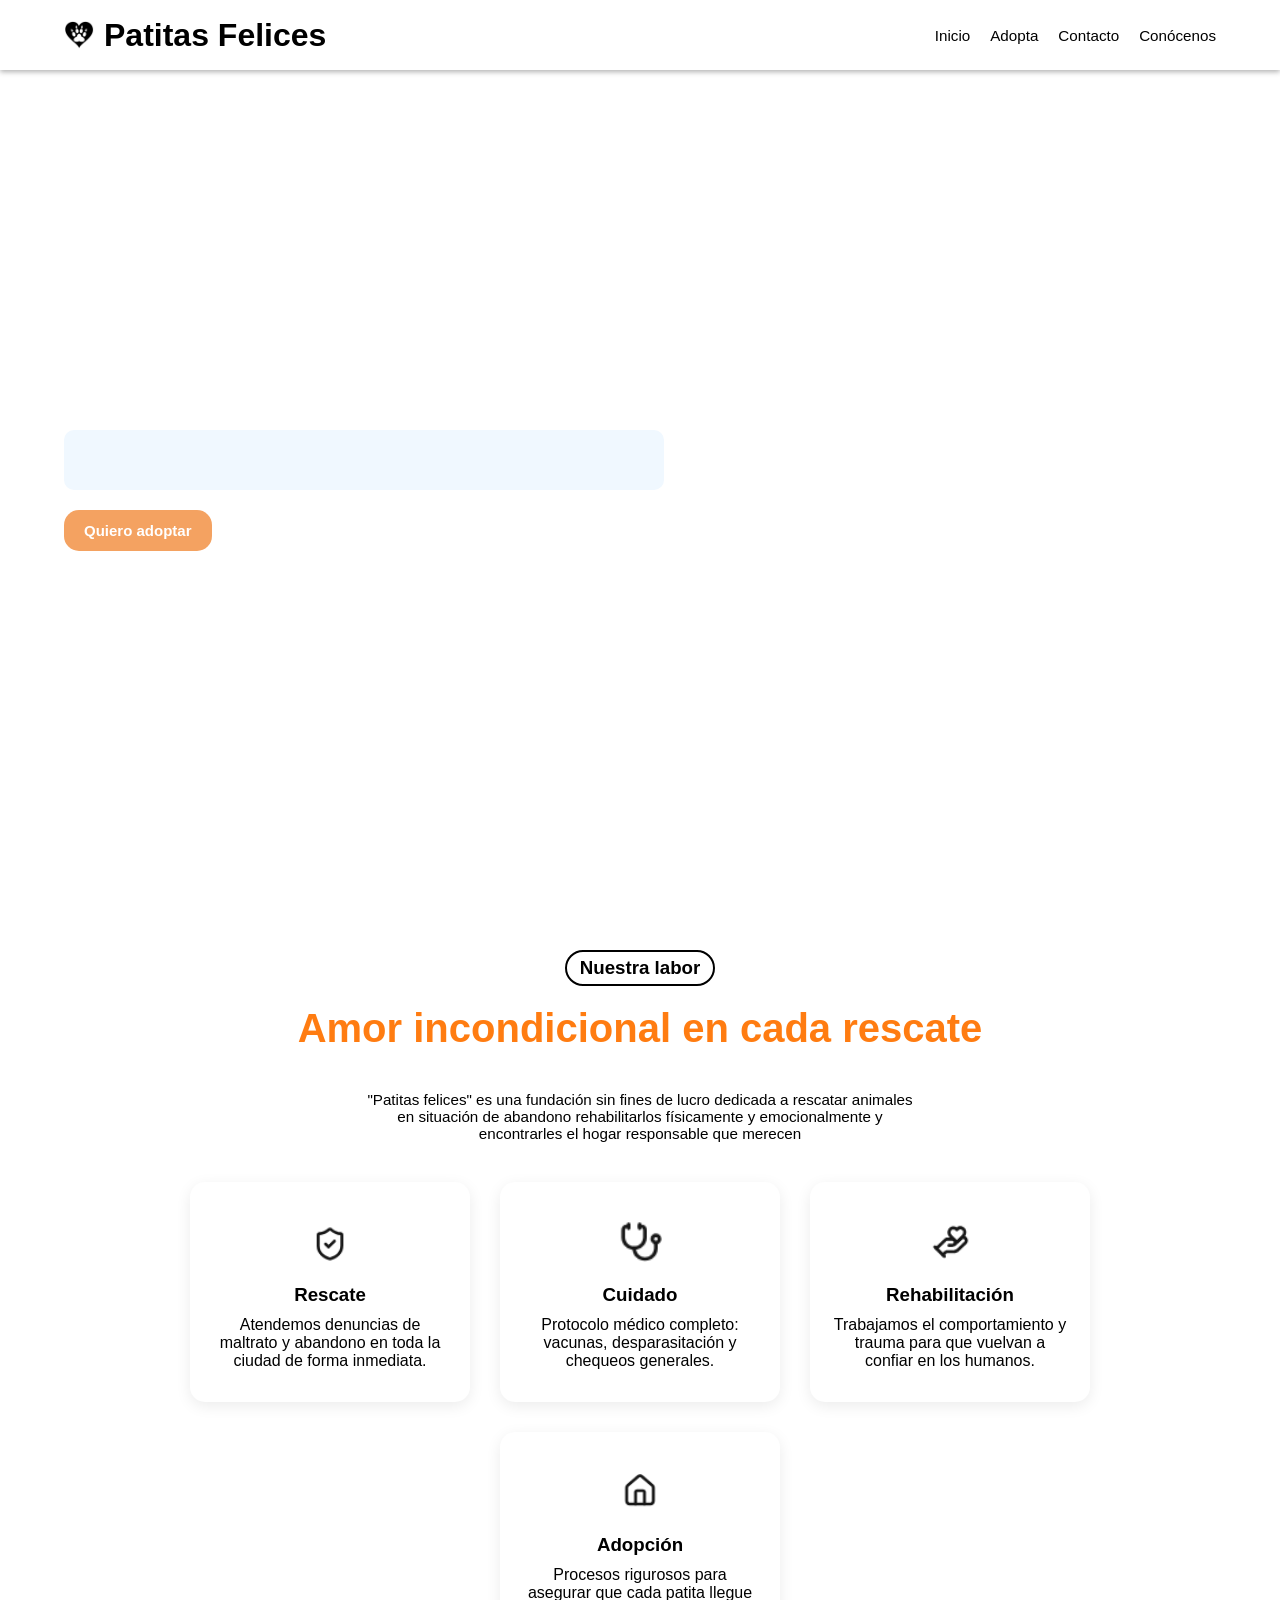
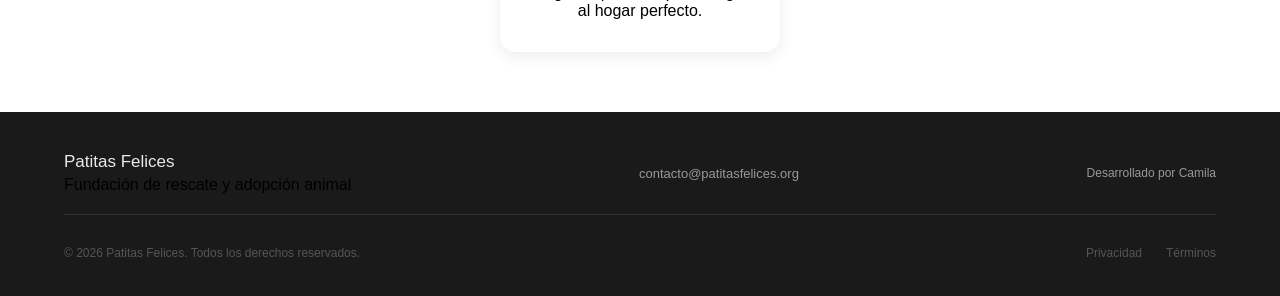
==== commit 2e6984a2: "." ====
--- a/index.html
+++ b/index.html
@@ -4,7 +4,7 @@
     <meta charset="UTF-8" />
     <meta name="viewport" content="width=, initial-scale=1.0" />
     <title>Patitas felices</title>
-    <link rel="stylesheet" href="styles.css" />
+    <link rel="stylesheet" href="styles.css"/>
   </head>
 
   <body>
@@ -15,7 +15,7 @@
       </div>
       <nav class="navegador">
         <a href="/index.html">Inicio</a>
-        <a href="/adopta.html">Adopta</a>
+        <a href="/adoptar.html">Adopta</a>
         <a href="/contacto.html">Contacto</a>
         <a href="/conocenos.html">Conócenos</a>
       </nav>
@@ -27,7 +27,9 @@
         <span>Ellos también merecen un hogar</span>
         <span>Ayúdanos a salvar vidas</span>
       </div>
-      <button>Quiero adoptar</button>
+     <a href="adoptar.html">
+    <button>Quiero adoptar</button>
+    </a>
     </main>
     <section class="seccion1">
       <h3 class="h3">Nuestra labor</h3>
--- a/styles.css
+++ b/styles.css
@@ -1,4 +1,6 @@
-
+/* ==========================================================================
+   1. RESET, VARIABLES & ESTILOS GENERALES
+   ========================================================================== */
 * {
     box-sizing: border-box;
     margin: 0;
@@ -7,8 +9,116 @@
 
 body {
     font-family: Verdana, Geneva, Tahoma, sans-serif;
-}
-
+    overflow-x: hidden; /* Evita desbordes horizontales en celulares */
+}
+
+p {
+    color: white;
+}
+
+/* ==========================================================================
+   2. ESTRUCTURAS DE TEXTO Y TÍTULOS (Unificados)
+   ========================================================================== */
+.h1-2, 
+.encabezado-adopta h2 {
+    text-align: center;
+    color: #ff7c11; /* Color naranja idéntico para destacar */
+    margin-top: 20px;
+    font-size: clamp(1.8rem, 5vw, 2.5rem); /* Texto fluido según la pantalla */
+    font-weight: 700;
+}
+
+.titulo-conocenos, 
+.titulo-carrusel, 
+.titulo-adopta {
+    color: #fa7d17;
+    text-align: center;
+    border: 2px solid black;
+    border-radius: 20px;
+    width: 90%;
+    max-width: 450px;
+    margin: 30px auto 0 auto;
+    padding: 8px 0;
+}
+
+.titulo-carrusel {
+    font-size: 30px;
+}
+
+.titulo-conocenos {
+    margin-top: 30px;
+}
+
+.h3 {
+    margin: 20px auto;
+    width: 150px;
+    border: 2px solid black;
+    border-radius: 20px;
+    text-align: center;
+    padding: 5px 0;
+}
+
+.subtitulo-carrusel {
+    text-align: center;
+    margin-top: 20px;
+    padding: 0 5%;
+}
+
+.parrafo, 
+.encabezado-adopta p {
+    color: #666666;
+    text-align: center;
+    padding: 20px;
+    width: 100%;
+    max-width: 600px;
+    margin: 20px auto;
+    font-size: 0.95rem;
+}
+
+.parrafo {
+    color: black;
+    background-color: #ffffff;
+}
+
+/* ==========================================================================
+   3. COMPONENTES DE BOTONES (Unificados)
+   ========================================================================== */
+button, 
+.btn-perfil {
+    width: 100%;
+    max-width: 200px;
+    font-size: 15px;
+    border-radius: 15px;
+    border: none;
+    background-color: #f4a261;
+    color: white;
+    font-weight: 700;
+    padding: 12px 20px;
+    cursor: pointer;
+    transition: all 0.3s ease-in-out;
+    text-align: center;
+    display: inline-block;
+}
+
+button {
+    margin-top: 20px;
+}
+
+.btn-perfil {
+    max-width: 100%; /* El botón de la tarjeta ocupa el 100% de su contenedor */
+    margin: 0 !important; 
+}
+
+button:hover, 
+.btn-perfil:hover {
+    box-shadow: 0 5px 15px rgba(0,0,0,0.3) !important;
+    transform: scale(0.95) !important;
+    background-color: #f59547 !important;
+}
+
+/* ==========================================================================
+   4. HEADER & NAVEGACIÓN
+   ========================================================================== */
 header {
     background-color: rgb(255, 255, 255); 
     position: fixed;
@@ -16,11 +126,12 @@
     left: 0;
     width: 100%;
     height: 70px;
-    box-shadow: 0 2px 5px black;
+    box-shadow: 0 2px 5px rgba(0, 0, 0, 0.3);
     display: flex;
     align-items: center;
     justify-content: space-between;
     z-index: 1000;
+    padding: 0 5%;
 }
 
 .fondo-header {
@@ -32,9 +143,7 @@
 .titulo {
     display: flex;
     align-items: center;
-    justify-content: center;
-    gap: 5px;
-    padding-left: 30px;
+    gap: 10px;
 }
 
 .logo {
@@ -43,24 +152,36 @@
 }
 
 .navegador {
-    padding-right: 30px;
+    display: flex;
+    gap: 20px;
 }
 
 .navegador a {
     text-decoration: none;
     color: black;
-    margin-left: 40px;
-}
-
+    font-size: 0.95rem;
+    transition: color 0.3s;
+}
+
+.navegador a:hover {
+    color: #f4a261;
+}
+
+/* ==========================================================================
+   5. HERO / MAIN (Carrusel principal)
+   ========================================================================== */
 main {
     animation: carrusel 10s linear infinite alternate;
     background-repeat: no-repeat;
     background-position: center;
     background-size: cover;
     width: 100%;
-    height: 900px;
+    min-height: 800px;
     display: flex;
     flex-direction: column;
+    justify-content: center;
+    align-items: flex-start;
+    padding: 20px 5%;
 }
 
 @keyframes carrusel {
@@ -72,35 +193,35 @@
 .slogan {
     color: #F4A261;
     border: 3px solid rgb(255, 255, 255);
-    width: 570px;
+    width: 100%;
+    max-width: 570px;
     border-radius: 20px;
     background-color: aliceblue;
     margin-top: 30px;
-}
-
-p {
-    color: white;
+    padding: 15px;
 }
 
 .carousel {
     position: relative;
-    width: 600px;
-    height: 50px;
+    width: 100%;
+    max-width: 600px;
+    height: 60px;
     overflow: hidden;
-    margin-top: 50px;
-    margin-left: 70px;
+    margin-top: 40px;
     border-radius: 10px;
     background-color: aliceblue;
+    display: flex;
+    align-items: center;
 }
   
 .carousel span {
     position: absolute;
-    width: 700px;
+    width: 100%;
     opacity: 0;
     animation: changeText 9s infinite;
-    font-size: 40px;
+    font-size: clamp(1.5rem, 4vw, 2.3rem);
     font-weight: bold;
-    margin-left: 20px;
+    padding-left: 20px;
 }
   
 .carousel span:nth-child(1) { animation-delay: 0s; }
@@ -115,187 +236,223 @@
     100% { opacity: 0; }
 }
 
-button {
-    width: 200px;
-    font-size: 15px;
-    border-radius: 15px;
-    border: none;
-    background-color: #f4a261;
-    color: white;
-    font-weight: 700;
-    padding: 10px 20px;
-    margin-left: 70px;  
-    margin-top: 20px;
-}
-
-button:hover {
-    box-shadow: 5px 5px 10px black;
-    transform: scale(0.9);
-    background-color: #f59547;
-}
-
-.seccion1 {
-    padding-bottom: 80px;
-}
-
-.h3 {
-    margin: 20px auto 0 auto;
-    width: 150px;
-    border: 2px solid black;
-    border-radius: 20px;
-    text-align: center;
-}
-
-.h1-2 {
-    text-align: center;
-    color: #ff7c11;
-    margin-top: 20px;
-}
-
-.parrafo {
-    color: black;
-    background-color: #ffffff;
-    text-align: center;
-    padding: 40px 20px;
-    width: 500px;
+/* ==========================================================================
+   6. CONTENEDORES, GRIDS Y TARJETAS (Estructuras Flex y Grid)
+   ========================================================================== */
+.seccion1, 
+.seccion-adopta {
+    padding: 60px 5%;
+    max-width: 1200px;
     margin: 0 auto;
 }
-.cont-tarjetas {
-    width: 100%;
-    display: flex;
-    justify-content: space-around;
+
+/* Grids Dinámicos (Rescates y Adopciones) */
+.carrusel-rescates, 
+.grid-animales {
+    display: grid;
+    gap: 24px;
+    margin: 40px auto;
+}
+
+.carrusel-rescates {
+    grid-template-columns: repeat(auto-fit, minmax(280px, 1fr));
+    max-width: 1100px;
+}
+
+.grid-animales {
+    grid-template-columns: repeat(auto-fit, minmax(250px, 1fr));
+}
+
+/* Flex Containers (Tarjetas informativas, Misión y Visión) */
+.cont-tarjetas, 
+.vision-mision {
+    display: flex;
+    justify-content: center;
     flex-wrap: wrap;
-    row-gap: 30px;
-}
-
-.tarjeta {
-    width: 250px;
-    height: 200px;
-    padding: 0 20px;
-    box-shadow: 2px 2px 5px black;
-    border-radius: 15px;
-    text-align: center;
-    display: flex;
-    flex-direction: column;
-    justify-content: center;
-    gap: 7px;
-}
-
-.tarjeta p {
-    color: black;
-}
-
-.tarjeta img {
-    width: 60px;
-    margin: 0 auto;
+    gap: 30px;
 }
 
 .vision-mision {
     background-image: url(images/fondo-patas.png);
-    display: flex;
-    justify-content: space-around;
-    flex-wrap: wrap;
-    row-gap: 30px;
-}
-
-.vision, .mision {
-    width: 400px;
-    height: 300px;
-    padding: 0 20px;
+    background-size: cover;
+    padding: 40px 5%;
+}
+
+/* Estilos individuales de Tarjetas */
+.tarjeta, 
+.tarjetas-animales, 
+.vision, 
+.mision {
+    background: #ffffff;
+    border-radius: 15px;
+    box-shadow: 0 4px 15px rgba(0,0,0,0.08);
+    display: flex;
+    flex-direction: column;
+    transition: transform 0.3s ease, box-shadow 0.3s ease;
+}
+
+.tarjeta {
+    width: 100%;
+    max-width: 280px;
+    min-height: 220px;
+    padding: 25px 20px;
+    justify-content: center;
+    align-items: center;
+    gap: 10px;
+}
+
+.tarjetas-animales {
+    overflow: hidden;
+    border: 1px solid #f0f0f0;
+}
+
+.vision, 
+.mision {
+    width: 100%;
+    max-width: 450px;
+    min-height: 300px;
+    padding: 30px 20px;
     border: 2px solid rgb(248, 203, 119);
     background-color: #fdf5d8;
-    border-radius: 15px;
+    justify-content: center;
+    align-items: center;
+    gap: 10px;
+}
+
+/* Hovers de tarjetas */
+.tarjetas-animales:hover, 
+.tarjeta:hover {
+    transform: translateY(-5px);
+    box-shadow: 0 6px 25px rgba(0, 0, 0, 0.12);
+}
+
+.vision:hover, 
+.mision:hover {
+    box-shadow: 0 4px 15px rgb(238, 141, 14);
+}
+
+/* Elementos internos de las tarjetas */
+.tarjeta p, 
+.vision p, 
+.mision p {
+    color: black;
+    width: 100%;
     text-align: center;
+}
+
+.vision p, 
+.mision p {
+    max-width: 350px;
+    margin: 10px auto 0 auto;
+}
+
+.tarjeta img { width: 60px; height: auto; }
+.corazon, .lupa { width: 50px; height: auto; }
+
+.carrusel-rescates img {
+    width: 100%; 
+    height: 220px;
+    object-fit: cover;
+    border-radius: 10px;
+    transition: transform 0.3s ease-in-out;
+}
+
+.carrusel-rescates img:hover {
+    transform: scale(1.04); 
+    cursor: pointer;
+}
+
+/* Detalles de Tarjetas de Animales */
+.imagen-contenedor {
+    position: relative;
+    width: 100%;
+    height: 200px; 
+    background-color: #f7f7f7;
+}
+
+.imagen-contenedor img {
+    width: 100%;
+    height: 100%;
+    object-fit: cover;
+}
+
+.badge-estado {
+    position: absolute;
+    top: 12px;
+    left: 12px;
+    font-size: 0.7rem;
+    font-weight: 600;
+    padding: 4px 10px;
+    border-radius: 20px;
+    background: rgba(255, 255, 255, 0.9);
+    color: #666666;
+    z-index: 10;
+}
+
+.badge-estado.adoptado {
+    background: rgba(230, 245, 240, 0.9);
+    color: #2d6a4f;
+}
+
+.contenido-tarjeta {
+    padding: 20px;
     display: flex;
     flex-direction: column;
-    justify-content: center;
-    gap: 7px;
-    margin: 30px 0;
-    font-size: 20px;
-}
-
-.vision:hover, .mision:hover {
-    box-shadow: 2px 2px 5px rgb(238, 141, 14);
-}
-
-.vision p, .mision p {
-    color: black;
-    width: 300px;
-    margin: 10px auto 0 auto;
-}
-
-.vision h3, .mision h3 {
-    margin-top: 10px;
-}
-
-.corazon, .lupa {
-    width: 50px;
-    margin: 0 auto;
-}
-
-.titulo-conocenos, .titulo-carrusel {
-    color: #fa7d17;
-    text-align: center;
-    border: 2px solid black;
-    border-radius: 20px;
-    width: 450px;
-    margin: 0 auto;
-}
-
-.titulo-carrusel {
-    font-size: 30px;
-    margin-top: 30px;
-}
-
-.titulo-conocenos, .carrusel2 {
-    margin-top: 30px;
-}
-
-.subtitulo-carrusel {
-    text-align: center;
-    margin-top: 20px;
-}
-
-.carrusel-rescates {
-    display: grid;
-    grid-template-columns: repeat(3, 1fr); 
-    grid-template-rows: auto auto;    
-    gap: 15px;                          
-    max-width: 1000px;                  
-    margin: 50px auto;  
-}
-
-.carrusel-rescates img {
-    width: 300px; 
-    height: 200px;
-    object-fit: cover;
-    transition: transform 0.3s ease-in-out;
-    margin: 0;
-    padding: 0;
-}
-
-.carrusel-rescates img:hover {
-    transform: scale(1.1); 
-    cursor: pointer;
-}
-
+    gap: 6px;
+}
+
+.encabezado-tarjeta {
+    display: flex;
+    justify-content: space-between;
+    align-items: center;
+    margin-bottom: 4px;
+}
+
+.encabezado-tarjeta h3 {
+    font-size: 1.25rem;
+    color: #111111;
+    font-weight: 700;
+}
+
+.badge-tamano {
+    font-size: 0.65rem;
+    background-color: #f0f0f0;
+    color: #777777;
+    padding: 3px 8px;
+    border-radius: 4px;
+    font-weight: 600;
+}
+
+.contenido-tarjeta .raza { color: #777777; font-size: 0.85rem; }
+.contenido-tarjeta .edad { color: #222222; font-size: 0.85rem; font-weight: 600; }
+
+.contenido-tarjeta a {
+    text-decoration: none;
+    width: 100%;
+    display: block;
+    margin-top: 12px;
+}
+
+/* ==========================================================================
+   7. SECCIÓN CONTACTO
+   ========================================================================== */
 .seccion-contacto {
     display: flex;
     justify-content: space-between;
     align-items: flex-start;
-    gap: 60px;
-    padding: 80px 10%;
+    gap: 40px;
+    padding: 60px 5%;
     background: #fdfbf7;
     flex-wrap: wrap;
 }
 
 .informacion-contacto {
     flex: 1;
-    min-width: 300px;
+    min-width: 280px;
 }
 
 .informacion-contacto h2 {
-    font-size: 2.5rem;
+    font-size: clamp(1.8rem, 4vw, 2.5rem);
     margin-bottom: 20px;
     color: #2f4f4f;
 }
@@ -355,23 +512,21 @@
 
 .formulario-contacto {
     flex: 1;
-    min-width: 350px;
+    min-width: 280px;
 }
 
 .tarjeta-formulario {
     background: white;
-    padding: 35px;
+    padding: 30px 20px;
     border-radius: 20px;
     box-shadow: 0 10px 30px rgba(0,0,0,.08);
-    display: flex;
-    flex-direction: column;
-    align-items: center;
+    width: 100%;
 }
 
 .fila-formulario {
     display: flex;
     gap: 20px;
-    margin-bottom: 20px;
+    width: 100%;
 }
 
 .grupo-formulario {
@@ -396,6 +551,7 @@
     font-size: .95rem;
     outline: none;
     transition: .3s;
+    width: 100%;
 }
 
 .grupo-formulario input:focus,
@@ -410,7 +566,7 @@
 }
 
 .boton-enviar {
-    width: auto;
+    width: 100%;
     padding: 15px;
     border: none;
     border-radius: 10px;
@@ -433,11 +589,14 @@
     text-align: center;
 }
 
+/* ==========================================================================
+   8. FOOTER
+   ========================================================================== */
 .footer {
     background-color: #1a1a1a;
-    padding: 32px 40px 20px 40px;
+    padding: 40px 5% 20px 5%;
     font-family: sans-serif;
-    height: 150px;
+    height: auto;
 }
 
 .footer-general {
@@ -445,7 +604,7 @@
     justify-content: space-between;
     align-items: center;
     flex-wrap: wrap;
-    gap: 16px;
+    gap: 20px;
     padding-bottom: 20px;
 }
 
@@ -459,11 +618,6 @@
     font-size: 17px;
     font-weight: 500;
     color: #e8e8e8;
-}
-
-.eslogan {
-    font-size: 12px;
-    color: #777777;
 }
 
 .pie-correo {
@@ -480,7 +634,6 @@
 .desarrollado-por {
     font-size: 12px;
     color: #999999;
-    padding-right: 70px;
 }
 
 hr {
@@ -495,7 +648,7 @@
     justify-content: space-between;
     align-items: center;
     flex-wrap: wrap;
-    gap: 8px;
+    gap: 15px;
     padding-bottom: 16px;
 }
 
@@ -507,7 +660,6 @@
 .enlaces {
     display: flex;
     gap: 24px;
-    text-decoration: none;
 }
 
 .enlaces a {
@@ -515,17 +667,36 @@
     color: #555555;
     text-decoration: none;
     transition: color 0.2s;
-    padding-right: 70px;
 }
 
 .enlaces a:hover {
     color: #aaaaaa;
 }
 
+/* ==========================================================================
+   9. MEDIA QUERIES (Puntos de quiebre para Responsive)
+   ========================================================================== */
 @media (max-width: 768px) {
-    .seccion-contacto {
-        padding: 60px 5%;
-        gap: 40px;
+    header {
+        flex-direction: column;
+        height: auto;
+        padding: 15px;
+        gap: 10px;
+        position: relative;
+    }
+
+    .fondo-header {
+        display: none;
+    }
+
+    main {
+        align-items: center;
+        text-align: center;
+        min-height: 600px;
+    }
+
+    .carousel span {
+        padding-left: 0;
     }
 
     .fila-formulario {
@@ -533,7 +704,16 @@
         gap: 0;
     }
 
-    .informacion-contacto h2 {
-        font-size: 2rem;
+    .footer-general, .copyrigh {
+        flex-direction: column;
+        text-align: center;
+    }
+}
+
+@media (max-width: 480px) {
+    .navegador {
+        flex-wrap: wrap;
+        justify-content: center;
+        gap: 12px;
     }
 }
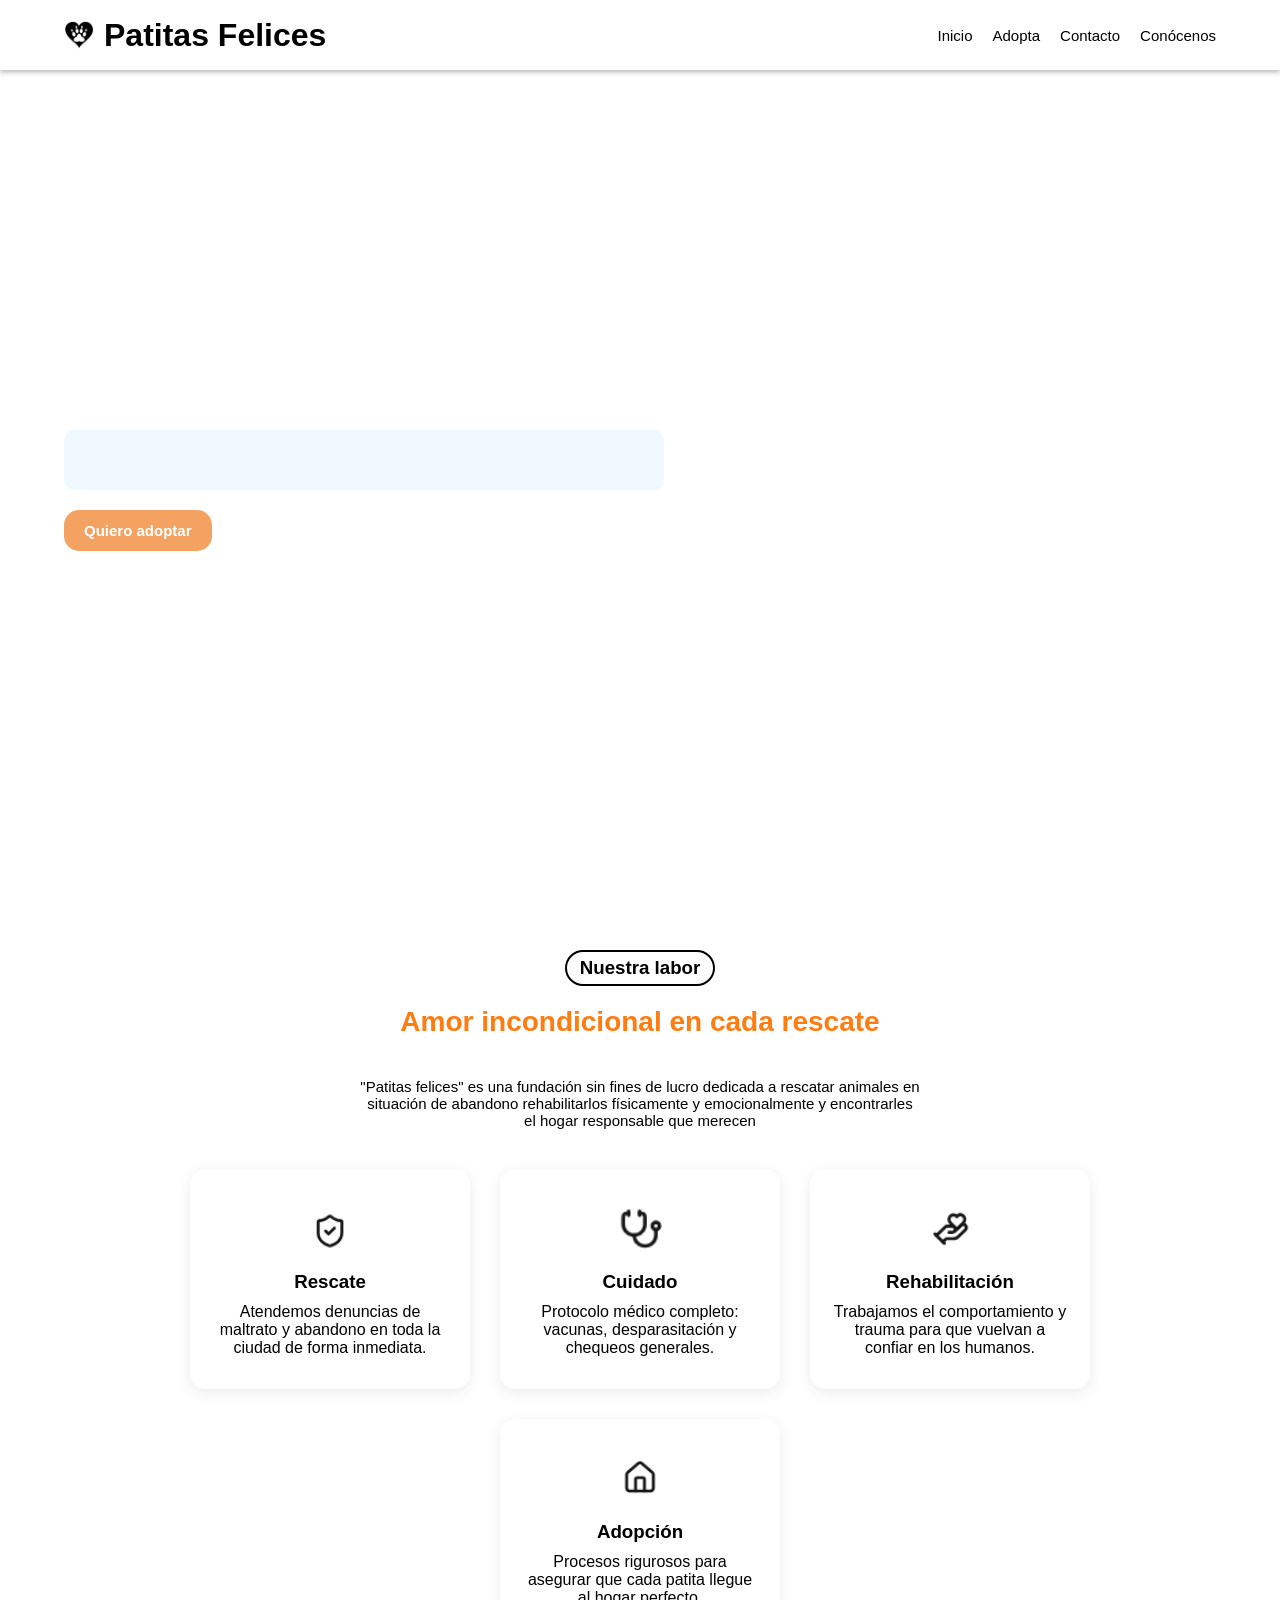
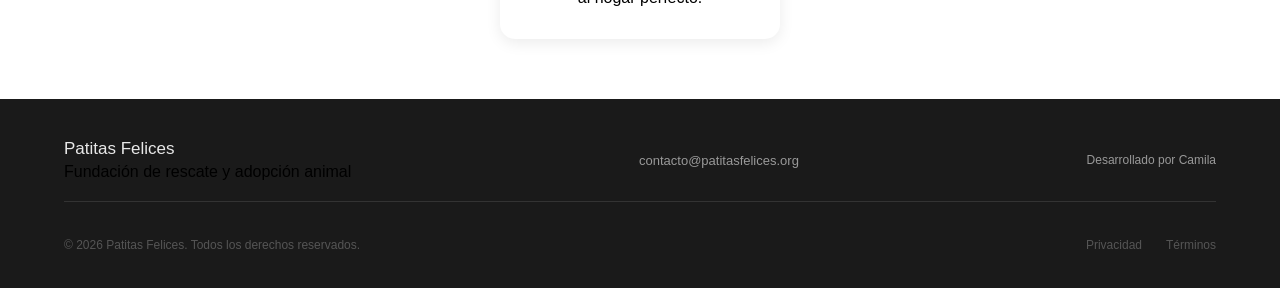
==== commit e736d3fc: "Readme Actualizado" ====
--- a/index.html
+++ b/index.html
@@ -4,7 +4,7 @@
     <meta charset="UTF-8" />
     <meta name="viewport" content="width=, initial-scale=1.0" />
     <title>Patitas felices</title>
-    <link rel="stylesheet" href="styles.css"/>
+    <link rel="stylesheet" href="style/styles.css"/>
   </head>
 
   <body>
--- a/style/styles.css
+++ b/style/styles.css
@@ -0,0 +1,821 @@
+* {
+    box-sizing: border-box;
+    margin: 0;
+    padding: 0;
+    font-family: Verdana, Geneva, Tahoma, sans-serif;
+}
+
+body {
+    overflow-x: hidden;
+}
+
+p {
+    color: white;
+}
+
+.h1-2, 
+.encabezado-adopta h2 {
+    text-align: center;
+    color: #ff7c11; 
+    margin-top: 20px;
+    font-size: clamp(28px, 5%, 40px); 
+    font-weight: 700;
+}
+
+.titulo-conocenos, 
+.titulo-carrusel, 
+.titulo-adopta {
+    color: #fa7d17;
+    text-align: center;
+    border: 2px solid black;
+    border-radius: 20px;
+    width: 90%;
+    max-width: 450px;
+    margin: 30px auto 0 auto;
+    padding: 8px 0;
+}
+
+.titulo-carrusel {
+    font-size: 30px;
+}
+
+.titulo-conocenos {
+    margin-top: 30px;
+}
+
+.h3 {
+    margin: 20px auto;
+    width: 150px;
+    border: 2px solid black;
+    border-radius: 20px;
+    text-align: center;
+    padding: 5px 0;
+}
+
+.subtitulo-carrusel {
+    text-align: center;
+    margin-top: 20px;
+    padding: 0 5%;
+}
+
+.parrafo, .texto-adopta, 
+.encabezado-adopta p {
+    color: #000000;
+    text-align: center;
+    padding: 20px;
+    width: 100%;
+    max-width: 600px;
+    margin: 20px auto;
+    font-size: 15px; 
+}
+
+.parrafo {
+    background-color: #ffffff;
+}
+
+button, 
+.btn-perfil {
+    width: 100%;
+    max-width: 200px;
+    font-size: 15px;
+    border-radius: 15px;
+    border: none;
+    background-color: #f4a261;
+    color: white;
+    font-weight: 700;
+    padding: 12px 20px;
+    cursor: pointer;
+    transition: all 0.3s ease-in-out;
+    text-align: center;
+    display: inline-block;
+}
+
+button {
+    margin-top: 20px;
+}
+
+.btn-perfil {
+    max-width: 100%; 
+    margin: 0 !important; 
+}
+
+button:hover, 
+.btn-perfil:hover {
+    box-shadow: 0 5px 15px rgba(0,0,0,0.3);
+    transform: scale(0.95);
+    background-color: #f59547;
+}
+
+header {
+    background-color: rgb(255, 255, 255); 
+    position: fixed;
+    top: 0;
+    left: 0;
+    width: 100%;
+    height: 70px;
+    box-shadow: 0 2px 5px rgba(0, 0, 0, 0.3);
+    display: flex;
+    align-items: center;
+    justify-content: space-between;
+    z-index: 1000;
+    padding: 0 5%;
+}
+
+.fondo-header {
+    width: 100%;
+    height: 70px;
+    background-color: white;
+}
+
+.titulo {
+    display: flex;
+    align-items: center;
+    gap: 10px;
+}
+
+.logo {
+    width: 30px;
+    height: 30px;
+}
+
+.navegador {
+    display: flex;
+    gap: 20px;
+}
+
+.navegador a {
+    text-decoration: none;
+    color: black;
+    font-size: 15px; 
+    transition: color 0.3s;
+}
+
+.navegador a:hover {
+    color: #f4a261;
+}
+
+main {
+    animation: carrusel 10s linear infinite alternate;
+    background-repeat: no-repeat;
+    background-position: center;
+    background-size: cover;
+    width: 100%;
+    min-height: 800px;
+    display: flex;
+    flex-direction: column;
+    justify-content: center;
+    align-items: flex-start;
+    padding: 20px 5%;
+}
+
+@keyframes carrusel {
+    0% { background-image: url("/images/imagen1.jpg"); }
+    50% { background-image: url("/images/imagen2.jpg"); }
+    100% { background-image: url("/images/imagen3.jpg"); }
+}
+
+.slogan {
+    color: #F4A261;
+    border: 3px solid rgb(255, 255, 255);
+    width: 100%;
+    max-width: 570px;
+    border-radius: 20px;
+    background-color: aliceblue;
+    margin-top: 30px;
+    padding: 15px;
+}
+
+.carousel {
+    position: relative;
+    width: 100%;
+    max-width: 600px;
+    height: 60px;
+    overflow: hidden;
+    margin-top: 40px;
+    border-radius: 10px;
+    background-color: aliceblue;
+    display: flex;
+    align-items: center;
+}
+  
+.carousel span {
+    position: absolute;
+    width: 100%;
+    opacity: 0;
+    animation: changeText 9s infinite;
+    font-size: clamp(24px, 6%, 36px); 
+    font-weight: bold;
+    padding-left: 20px;
+}
+  
+.carousel span:nth-child(1) { animation-delay: 0s; }
+.carousel span:nth-child(2) { animation-delay: 3s; }
+.carousel span:nth-child(3) { animation-delay: 6s; }
+  
+@keyframes changeText {
+    0% { opacity: 0; transform: translateX(20px); }
+    10% { opacity: 1; transform: translateX(0); }
+    30% { opacity: 1; }
+    40% { opacity: 0; transform: translateX(-20px); }
+    100% { opacity: 0; }
+}
+
+.seccion1, 
+.seccion-adopta {
+    padding: 60px 5%;
+    max-width: 1200px;
+    margin: 0 auto;
+}
+
+.carrusel-rescates, 
+.grid-animales {
+    display: grid;
+    gap: 24px;
+    margin: 40px auto;
+}
+
+.carrusel-rescates {
+    grid-template-columns: repeat(auto-fit, minmax(280px, 1fr));
+    max-width: 1100px;
+}
+
+.grid-animales {
+    grid-template-columns: repeat(auto-fit, minmax(250px, 1fr));
+}
+
+.cont-tarjetas, 
+.vision-mision {
+    display: flex;
+    justify-content: center;
+    flex-wrap: wrap;
+    gap: 30px;
+}
+
+.vision-mision {
+    background-image: url(images/fondo-patas.png);
+    background-size: cover;
+    padding: 40px 5%;
+}
+
+.tarjeta, 
+.tarjetas-animales, 
+.vision, 
+.mision {
+    background: #ffffff;
+    border-radius: 15px;
+    box-shadow: 0 4px 15px rgba(0,0,0,0.08);
+    display: flex;
+    flex-direction: column;
+    transition: transform 0.3s ease, box-shadow 0.3s ease;
+}
+
+.tarjeta {
+    width: 100%;
+    max-width: 280px;
+    min-height: 220px;
+    padding: 25px 20px;
+    justify-content: center;
+    align-items: center;
+    gap: 10px;
+}
+
+.tarjetas-animales {
+    overflow: hidden;
+    border: 1px solid #f0f0f0;
+}
+
+.vision, 
+.mision {
+    width: 100%;
+    max-width: 450px;
+    min-height: 300px;
+    padding: 30px 20px;
+    border: 2px solid rgb(248, 203, 119);
+    background-color: #fdf5d8;
+    justify-content: center;
+    align-items: center;
+    gap: 10px;
+}
+
+.tarjetas-animales:hover, 
+.tarjeta:hover {
+    transform: translateY(-5px);
+    box-shadow: 0 6px 25px rgba(0, 0, 0, 0.12);
+}
+
+.vision:hover, 
+.mision:hover {
+    box-shadow: 0 4px 15px rgb(238, 141, 14);
+}
+
+.tarjeta p, 
+.vision p, 
+.mision p {
+    color: black;
+    width: 100%;
+    text-align: center;
+}
+
+.vision p, 
+.mision p {
+    max-width: 350px;
+    margin: 10px auto 0 auto;
+}
+
+.tarjeta img { width: 60px; height: auto; }
+.corazon, .lupa { width: 50px; height: auto; }
+
+.carrusel-rescates img {
+    width: 100%; 
+    height: 220px;
+    object-fit: cover;
+    border-radius: 10px;
+    transition: transform 0.3s ease-in-out;
+}
+
+.carrusel-rescates img:hover {
+    transform: scale(1.04); 
+    cursor: pointer;
+}
+
+.imagen-contenedor {
+    position: relative;
+    width: 100%;
+    height: 200px; 
+    background-color: #f7f7f7;
+}
+
+.imagen-contenedor img {
+    width: 100%;
+    height: 100%;
+    object-fit: cover;
+}
+
+.badge-estado {
+    position: absolute;
+    top: 12px;
+    left: 12px;
+    font-size: 11px; 
+    font-weight: 600;
+    padding: 4px 10px;
+    border-radius: 20px;
+    background: rgba(255, 255, 255, 0.9);
+    color: #666666;
+    z-index: 10;
+}
+
+.badge-estado.adoptado {
+    background: rgba(230, 245, 240, 0.9);
+    color: #2d6a4f;
+}
+
+.contenido-tarjeta {
+    padding: 20px;
+    display: flex;
+    flex-direction: column;
+    gap: 6px;
+}
+
+.encabezado-tarjeta {
+    display: flex;
+    justify-content: space-between;
+    align-items: center;
+    margin-bottom: 4px;
+}
+
+.encabezado-tarjeta h3 {
+    font-size: 20px; 
+    color: #111111;
+    font-weight: 700;
+}
+
+.badge-tamano {
+    font-size: 10px; 
+    background-color: #f0f0f0;
+    color: #777777;
+    padding: 3px 8px;
+    border-radius: 4px;
+    font-weight: 600;
+}
+
+.contenido-tarjeta .raza { color: #777777; font-size: 14px; }
+.contenido-tarjeta .edad { color: #222222; font-size: 14px; font-weight: 600; }
+
+.contenido-tarjeta a {
+    text-decoration: none;
+    width: 100%;
+    display: block;
+    margin-top: 12px;
+}
+
+.seccion-contacto {
+    display: flex;
+    justify-content: space-between;
+    align-items: flex-start;
+    gap: 40px;
+    padding: 60px 5%;
+    background: #fdfbf7;
+    flex-wrap: wrap;
+}
+
+.informacion-contacto {
+    flex: 1;
+    min-width: 280px;
+}
+
+.informacion-contacto h2 {
+    font-size: clamp(28px, 5%, 40px); 
+    margin-bottom: 20px;
+    color: #2f4f4f;
+}
+
+.informacion-contacto p {
+    color: #666;
+    line-height: 27px; 
+    margin-bottom: 35px;
+}
+
+.dato-contacto {
+    margin-bottom: 25px;
+}
+
+.texto-dato {
+    display: flex;
+    flex-direction: column;
+    gap: 4px;
+}
+
+.etiqueta-dato {
+    font-size: 13px; 
+    font-weight: 700;
+    letter-spacing: 1px;
+    color: #ff8c42;
+}
+
+.valor-dato {
+    font-size: 16px; 
+    color: #333;
+}
+
+.redes-sociales {
+    display: flex;
+    gap: 15px;
+    margin-top: 30px;
+}
+
+.enlace-red {
+    width: 45px;
+    height: 45px;
+    border-radius: 50%;
+    background: #ff8c42;
+    color: white;
+    text-decoration: none;
+    display: flex;
+    justify-content: center;
+    align-items: center;
+    font-weight: bold;
+    transition: .3s;
+}
+
+.enlace-red:hover {
+    transform: translateY(-3px);
+    background: #e97528;
+}
+
+.formulario-contacto {
+    flex: 1;
+    min-width: 280px;
+}
+
+.tarjeta-formulario {
+    background: white;
+    padding: 30px 20px;
+    border-radius: 20px;
+    box-shadow: 0 10px 30px rgba(0,0,0,.08);
+    width: 100%;
+}
+
+.fila-formulario {
+    display: flex;
+    gap: 20px;
+    width: 100%;
+}
+
+.grupo-formulario {
+    display: flex;
+    flex-direction: column;
+    width: 100%;
+    margin-bottom: 20px;
+}
+
+.grupo-formulario label {
+    margin-bottom: 8px;
+    font-weight: 600;
+    color: #444;
+}
+
+.grupo-formulario input,
+.grupo-formulario select,
+.grupo-formulario textarea {
+    padding: 14px;
+    border: 1px solid #ddd;
+    border-radius: 10px;
+    font-size: 15px; 
+    outline: none;
+    transition: .3s;
+    width: 100%;
+}
+
+.grupo-formulario input:focus,
+.grupo-formulario select:focus,
+.grupo-formulario textarea:focus {
+    border-color: #ff8c42;
+}
+
+.grupo-formulario textarea {
+    min-height: 140px;
+    resize: vertical;
+}
+
+.boton-enviar {
+    width: 100%;
+    padding: 15px;
+    border: none;
+    border-radius: 10px;
+    background: #ff8c42;
+    color: white;
+    font-size: 16px; 
+    font-weight: 600;
+    cursor: pointer;
+    transition: .3s;
+}
+
+.boton-enviar:hover {
+    background: #e97528;
+}
+
+.nota-campos {
+    margin-top: 15px;
+    font-size: 14px; 
+    color: #888;
+    text-align: center;
+}
+
+.footer {
+    background-color: #1a1a1a;
+    padding: 40px 5% 20px 5%;
+    font-family: sans-serif;
+    height: auto;
+}
+
+.footer-general, .copyrigh {
+    display: flex;
+    justify-content: space-between;
+    align-items: center;
+    flex-wrap: wrap;
+    gap: 20px;
+}
+
+.footer-general {
+    padding-bottom: 20px;
+}
+
+.footer-nombre {
+    display: flex;
+    flex-direction: column;
+    gap: 4px;
+}
+
+.nombre {
+    font-size: 17px;
+    font-weight: 500;
+    color: #e8e8e8;
+}
+
+.pie-correo {
+    font-size: 13px;
+    color: #999999;
+    text-decoration: none;
+    transition: color 0.2s;
+}
+
+.pie-correo:hover {
+    color: #e8e8e8;
+}
+
+.desarrollado-por, .derechos, .enlaces a {
+    font-size: 12px;
+}
+
+.desarrollado-por, .pie-correo, .derechos, .enlaces a {
+    color: #999999;
+}
+
+hr {
+    border: none;
+    border-top: 1px solid #333333;
+    margin: 0 0 16px 0;
+    width: 100%;
+}
+
+.copyrigh {
+    padding-bottom: 16px;
+}
+
+.derechos, .enlaces a {
+    color: #555555;
+}
+
+.enlaces {
+    display: flex;
+    gap: 24px;
+}
+
+.enlaces a {
+    text-decoration: none;
+    transition: color 0.2s;
+}
+
+.enlaces a:hover {
+    color: #aaaaaa;
+}
+
+.perfil-animal {
+    max-width: 1200px;
+    margin: 50px auto;
+    background: #fff;
+    border-radius: 25px;
+    overflow: hidden;
+    box-shadow: 0 10px 30px rgba(0,0,0,.08);
+    display: flex;
+}
+
+.imagen-animal, .info-animal {
+    width: 50%;
+}
+
+.imagen-animal {
+    position: relative;
+}
+
+.imagen-animal img {
+    width: 100%;
+    height: 100%;
+    object-fit: cover;
+    display: block;
+}
+
+.etiqueta {
+    position: absolute;
+    top: 20px;
+    left: 20px;
+    background: #111;
+    color: white;
+    padding: 8px 16px;
+    border-radius: 20px;
+    font-size: .8rem;
+    font-weight: 600;
+}
+
+.info-animal {
+    padding: 60px;
+    display: flex;
+    flex-direction: column;
+    justify-content: center;
+}
+
+.info-animal h2 {
+    font-size: 3rem;
+    margin-bottom: 10px;
+    color: #222;
+}
+
+.info-animal h3 {
+    font-size: 1.2rem;
+    margin-bottom: 25px;
+    color: #444;
+}
+
+.info-animal p {
+    line-height: 1.7;
+    color: #666;
+}
+
+.datos {
+    margin: 30px 0;
+    padding: 25px 0;
+    border-top: 1px solid #ddd;
+    border-bottom: 1px solid #ddd;
+    display: grid;
+    grid-template-columns: repeat(2, 1fr);
+    gap: 25px;
+}
+
+.datos span {
+    font-size: .75rem;
+    color: #999;
+    font-weight: 600;
+}
+
+.datos p {
+    margin-top: 5px;
+    font-weight: 600;
+    color: #222;
+}
+
+.botones {
+    display: flex;
+    gap: 15px;
+}
+
+.btn-principal,
+.btn-secundario {
+    text-decoration: none;
+    padding: 15px 25px;
+    border-radius: 30px;
+    transition: .3s;
+    text-align: center;
+}
+
+.btn-principal {
+    background: #111;
+    color: white;
+}
+
+.btn-principal:hover {
+    background: #ff914d;
+}
+
+.btn-secundario {
+    border: 1px solid #ddd;
+    color: #444;
+}
+
+.btn-secundario:hover {
+    background: #f5f5f5;
+}
+
+@media (max-width: 900px) {
+    .perfil-animal {
+        flex-direction: column;
+    }
+
+    .imagen-animal,
+    .info-animal {
+        width: 100%;
+    }
+
+    .info-animal {
+        padding: 30px;
+    }
+
+    .info-animal h2 {
+        font-size: 2rem;
+    }
+
+    .botones {
+        flex-direction: column;
+    }
+}
+
+@media (max-width: 768px) {
+    header {
+        flex-direction: column;
+        height: auto;
+        padding: 15px;
+        gap: 10px;
+        position: relative;
+    }
+
+    .fondo-header {
+        display: none;
+    }
+
+    main {
+        align-items: center;
+        text-align: center;
+        min-height: 600px;
+    }
+
+    .carousel span {
+        padding-left: 0;
+    }
+
+    .fila-formulario {
+        flex-direction: column;
+        gap: 0;
+    }
+
+    .footer-general, .copyrigh {
+        flex-direction: column;
+        text-align: center;
+    }
+}
+
+@media (max-width: 480px) {
+    .navegador {
+        flex-wrap: wrap;
+        justify-content: center;
+        gap: 12px;
+    }
+}
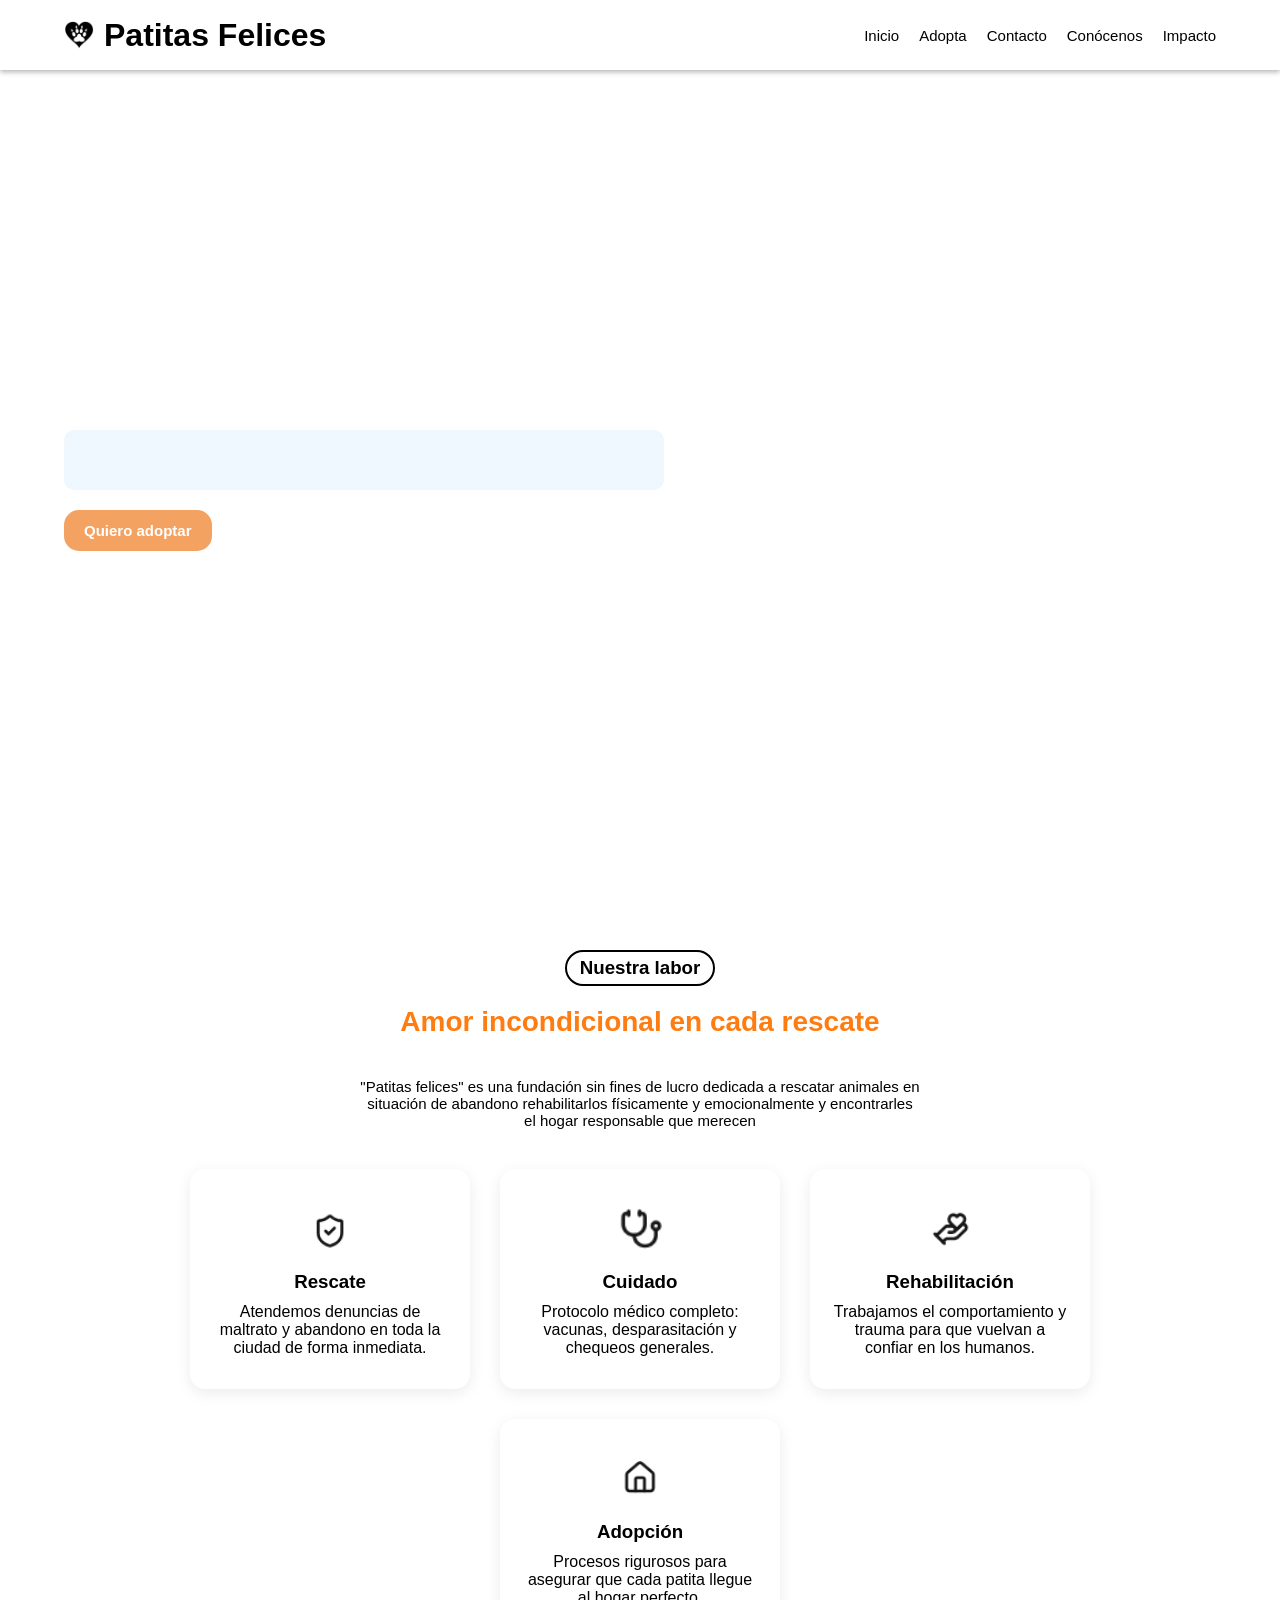
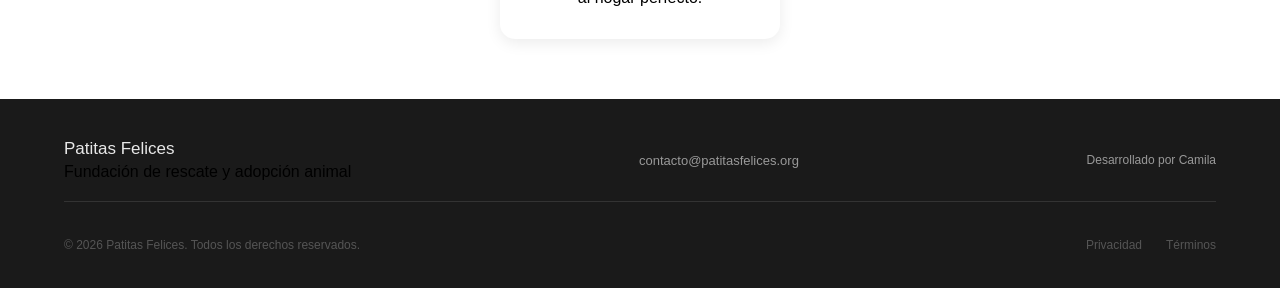
==== commit f0d5a6fb: "Impacto creada" ====
--- a/index.html
+++ b/index.html
@@ -18,6 +18,7 @@
         <a href="/adoptar.html">Adopta</a>
         <a href="/contacto.html">Contacto</a>
         <a href="/conocenos.html">Conócenos</a>
+        <a href="/metricas.html">Impacto</a>
       </nav>
     </header>
     <div class="fondo-header"></div>
--- a/style/styles.css
+++ b/style/styles.css
@@ -24,14 +24,15 @@
 
 .titulo-conocenos, 
 .titulo-carrusel, 
-.titulo-adopta {
+.titulo-adopta,
+.h3-metrica {
     color: #fa7d17;
     text-align: center;
     border: 2px solid black;
     border-radius: 20px;
     width: 90%;
     max-width: 450px;
-    margin: 30px auto 0 auto;
+    margin: 0px auto 0 auto;
     padding: 8px 0;
 }
 
@@ -818,4 +819,143 @@
         justify-content: center;
         gap: 12px;
     }
+}
+
+
+
+.introduccion{
+    text-align: center;
+    background-color: rgb(250, 236, 223) ;
+}
+.introduccion p{
+    text-align: center;
+    color: #000000;
+}
+.introduccion h1{
+    margin-top: 30px;
+}
+.introduccion p{
+    margin: 0 auto;
+    margin-top: 30px;
+    width: 650px;
+}
+.h3-metrica{
+    background-color: white;
+}
+.cont-datos{
+    display: flex;
+    justify-content: center;
+    flex-wrap: wrap;
+    gap: 30px;
+    background-color: rgb(250, 236, 223) ;;
+}
+.tjt{
+    margin-top: 30px;
+    border: 2px solid black;
+    box-shadow: 0.3px 4px 5px orangered;
+    border-radius: 20px;
+    text-align: center;
+    height: 120px;
+    width: 200px;
+    display: flex;
+    flex-direction: column;
+    padding: 20px;
+    margin-bottom: 30px;
+    background-color: white;
+}
+
+.tjt .card-header {
+    display: flex;
+    align-items: center;
+    justify-content: center;
+    gap: 10px;
+    font-size: 25px
+}
+
+.tjt p {
+    color: #000000;
+    margin: 10px 0px;
+}
+
+.tjt img{
+    width: 50px;
+    height: 50px;
+}
+.tjt .card-header .imagen{
+    background-color: rgb(255, 189, 163);
+    border-radius: 15px;
+}
+
+
+
+.tjt:hover{
+    transform: scale(1.04); 
+    cursor: pointer;
+}
+.icon-promedio{
+    width: 30px;
+    height: 30px;
+}
+.barra{
+    border: 2px solid black;
+    border-radius: 10px;
+    width: 400px;
+    text-align: center;
+    background: linear-gradient(to right, rgb(250, 125, 79) 0% 90%, white 90% 100%);
+}
+.barra2{
+    border: 2px solid black;
+    border-radius: 10px;
+    width: 400px;
+    text-align: center;
+    background: linear-gradient(to right, rgb(250, 125, 79) 0% 70%, white 70% 100%);
+}
+.barra3{
+    border: 2px solid black;
+    border-radius: 10px;
+    width: 400px;
+    text-align: center;
+    background: linear-gradient(to right, rgb(250, 125, 79) 0% 60%, white 60% 100%);
+}
+.barra4{
+    border: 2px solid black;
+    border-radius: 10px;
+    width: 400px;
+    text-align: center;
+    background: linear-gradient(to right, rgb(250, 125, 79) 0% 90%, white 90% 100%);
+}
+.estaditicas{
+    border: 2px solid black;
+    border-radius: 15px;
+    width: 500px;
+    display: flex;
+    flex-direction: column;
+    align-items: center;
+    margin: 30px auto;
+    background-color: white;
+    padding-bottom: 30px;
+    
+}
+.tarjeta-promedio{
+    align-self: flex-start;
+    margin-left: 47px;
+    display: flex;
+    gap: 10px;
+    margin-bottom: 20px;
+    margin-top: 20px;
+}
+.impacto{
+    background-color: rgb(250, 236, 223);
+}
+.parrafo-grafico{
+    width: 100%;
+    display: flex;
+    flex-direction: column;
+    align-items: center;
+    gap: 15px;
+    margin-bottom: 30px;
+}
+.parrafo-grafico p{
+    color: black;
+    width: 70%;
 }
